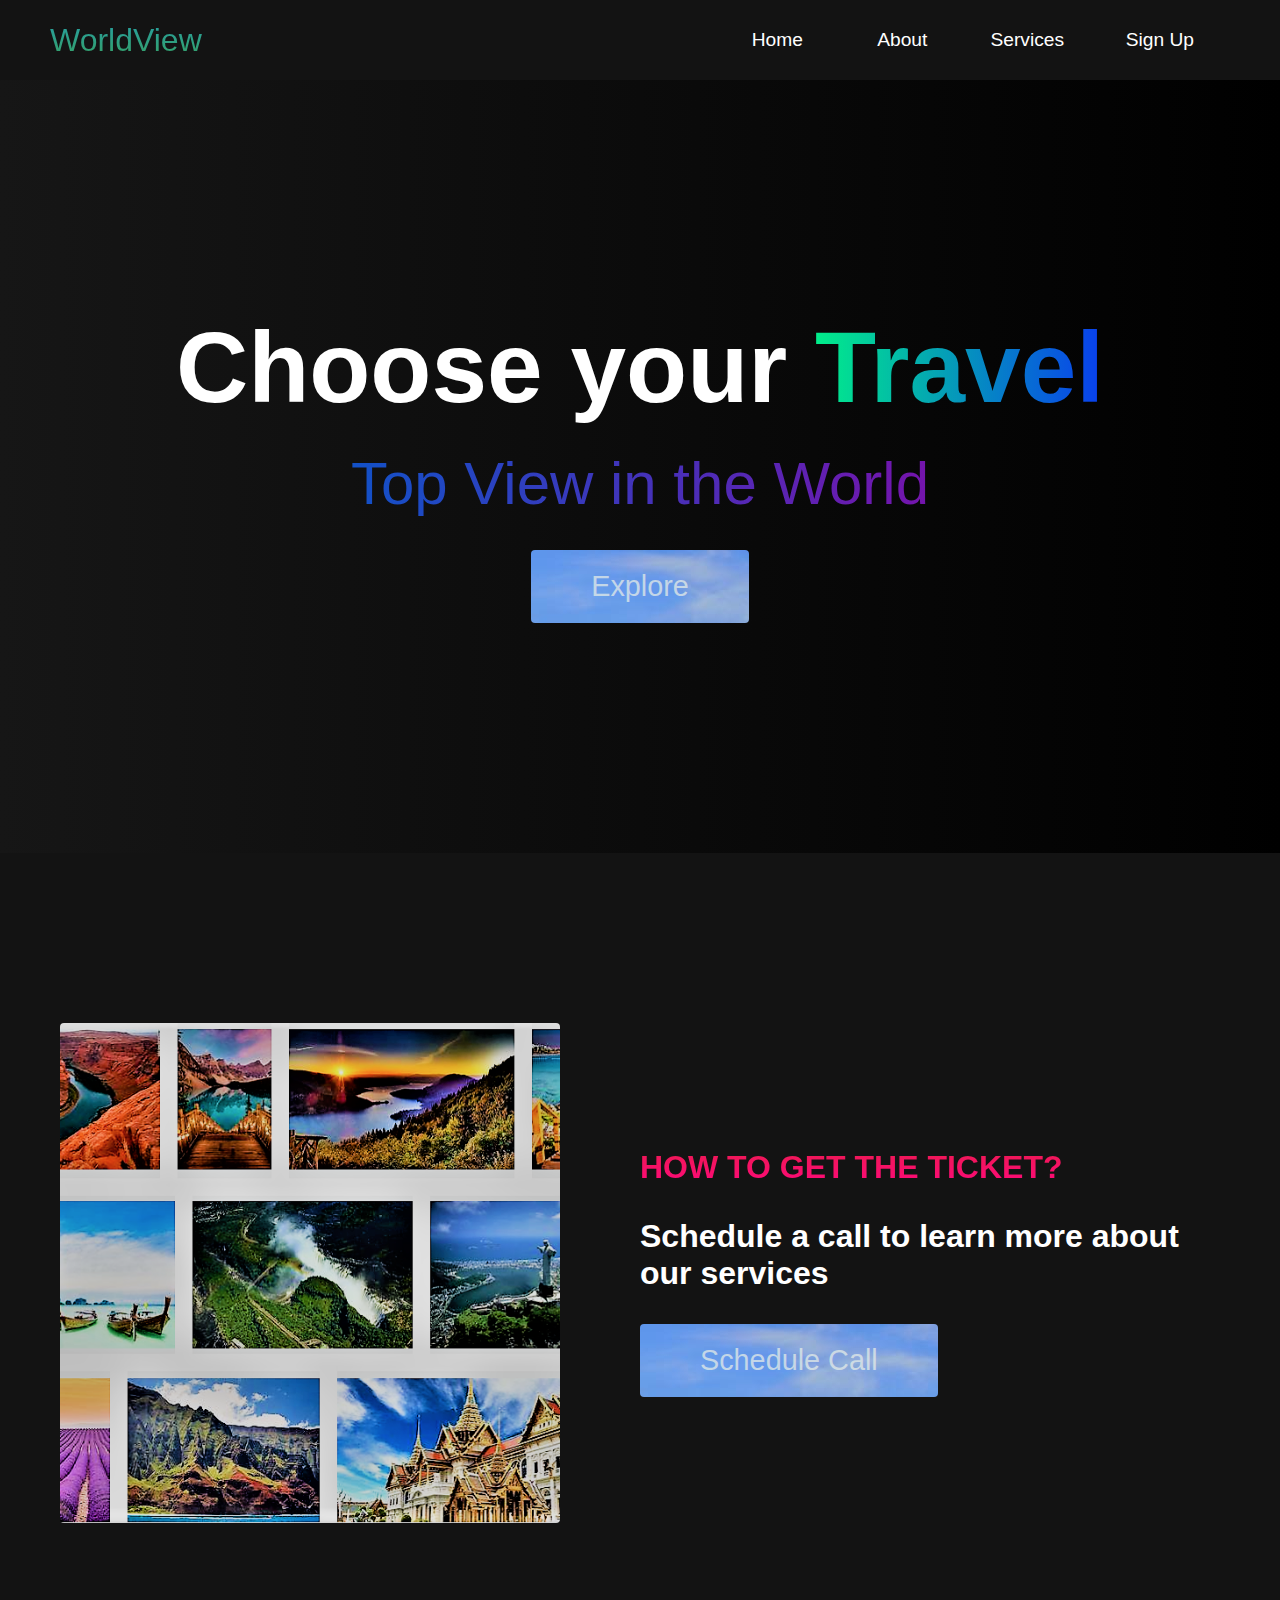
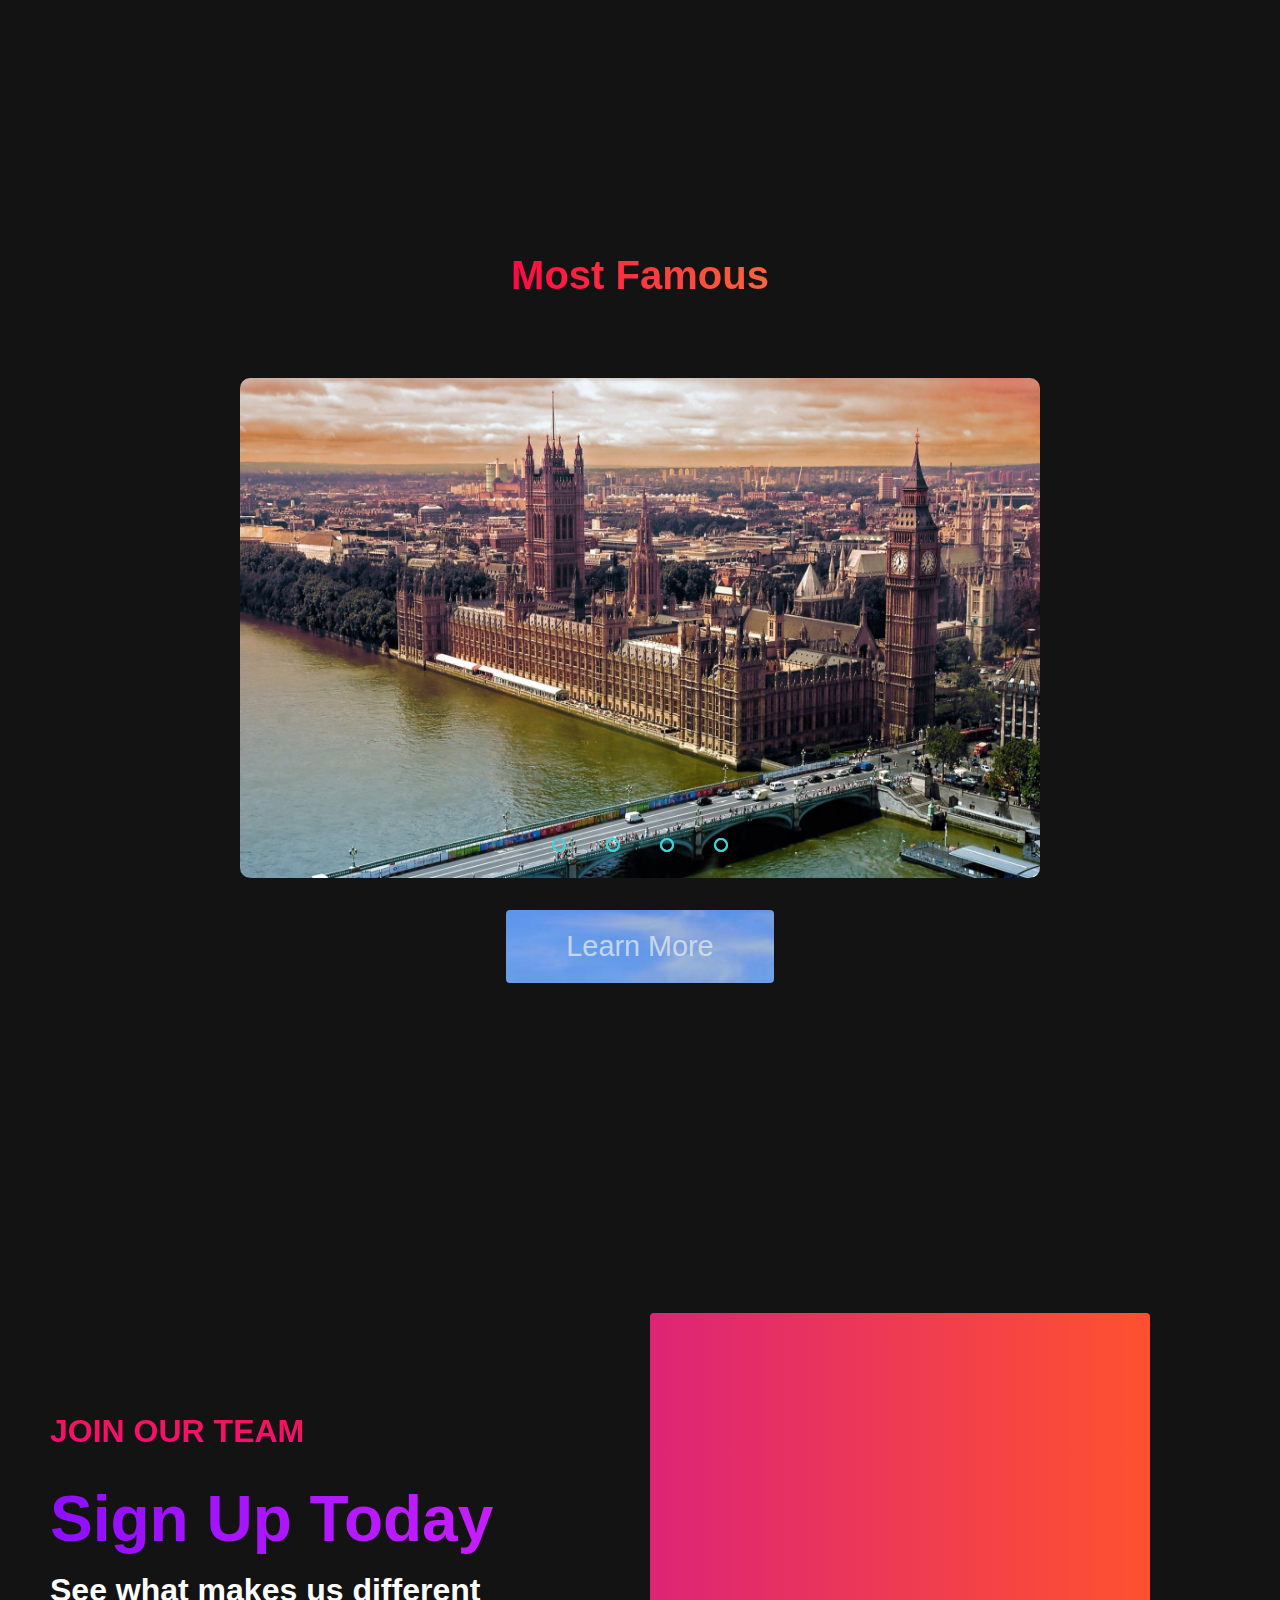
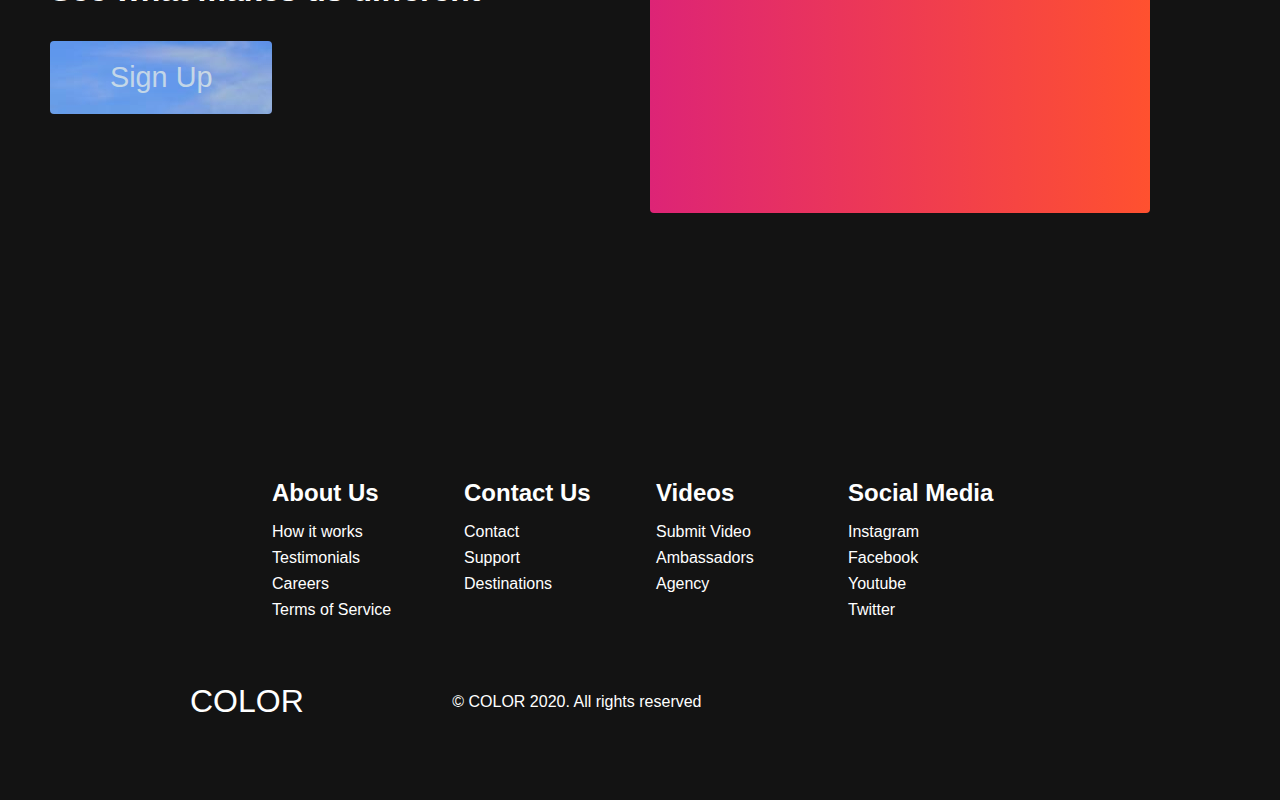
==== index.html @ 6d15d711 "sliderdone" ====
<!DOCTYPE html>
<html lang="en">
<head>
    <meta charset="UTF-8">
    <meta http-equiv="X-UA-Compatible" content="IE=edge">
    <meta name="viewport" content="width=device-width, initial-scale=1.0">
    <title>Document</title>
    <link rel="stylesheet" href="style.css" />
    </head>
    <body>
        <!-- Navbar Section -->
        <nav class="navbar">
          <div class="navbar__container">
            <a href="#home" id="navbar__logo">WorldView</a>
            <div class="navbar__toggle" id="mobile-menu">
              <span class="bar"></span> <span class="bar"></span>
              <span class="bar"></span>
            </div>
            <ul class="navbar__menu">
              <li class="navbar__item">
                <a href="#home" class="navbar__links" id="home-page">Home</a>
              </li>
              <li class="navbar__item">
                <a href="#about" class="navbar__links" id="about-page">About</a>
              </li>
              <li class="navbar__item">
                <a href="#services" class="navbar__links" id="services-page"
                  >Services</a
                >
              </li>
              <li class="navbar__btn">
                <a href="/signup.html" class="button" id="signup">Sign Up</a>
              </li>
            </ul>
          </div>
        </nav>
    
        <!-- Hero Section -->
        <div class="hero" id="home">
          <div class="hero__container">
            <h1 class="hero__heading">Choose your<span> Travel</span></h1>
            <p class="hero__description">Top View in the World</p>
            <button class="main__btn"><a href="#">Explore</a></button>
          </div>
        </div>
    
        <!-- About Section -->
        <div class="main" id="about">
          <div class="main__container">
            <div class="main__img--container">
              <div class="main__img--card"><i class="fas fa-layer-group"></i></div>
            </div>
            <div class="main__content">
              <h1>how to get the ticket?</h1>
              <p>Schedule a call to learn more about our services</p>
              <button class="main__btn"><a href="/schIn.html">Schedule Call</a></button>
            </div>
          </div>
        </div>
    
        <!-- Services Section -->
        <div class="services" id="services">
          <h1>Most Famous</h1>
          
    <!--image slider start-->
    <div class="slider">
      <div class="slides">
        <!--radio buttons start-->
        <input type="radio" name="radio-btn" id="radio1">
        <input type="radio" name="radio-btn" id="radio2">
        <input type="radio" name="radio-btn" id="radio3">
        <input type="radio" name="radio-btn" id="radio4">
        <!--radio buttons end-->
        <!--slide images start-->
        <div class="slide first">
          <img class="img1" src="img1.jpg" alt="Palaces of Westminster">
        </div>
        <div class="slide">
          <img  class="img2" src="img2.jpg" alt="">
        </div>
        <div class="slide">
          <img  class="img3"  src="img3.jpg" alt="">
        </div>
        <div class="slide">
          <img   class="img0" src="img0.jpg" alt="">
        </div>
        <!--slide images end-->
        <!--automatic navigation start-->
        <div class="navigation-auto">
          <div class="auto-btn1"></div>
          <div class="auto-btn2"></div>
          <div class="auto-btn3"></div>
          <div class="auto-btn4"></div>
        </div>
        <!--automatic navigation end-->
      </div>
      <!--manual navigation start-->
      <div class="navigation-manual">
        <label for="radio1" class="manual-btn"></label>
        <label for="radio2" class="manual-btn"></label>
        <label for="radio3" class="manual-btn"></label>
        <label for="radio4" class="manual-btn"></label>
      </div>
      <!--manual navigation end-->
    </div>
    <!--image slider end-->

    <script type="text/javascript">
    var counter = 1;
    setInterval(function(){
      document.getElementById('radio' + counter).checked = true;
      counter++;
      if(counter > 4){
        counter = 1;
      }
    }, 5000);
    </script>
        <button class="main__btn"><a href="#">Learn More</a></button>
        </div>

    
        <!-- Features Section -->
        <div class="main" id="sign-up">
          <div class="main__container">
            <div class="main__content">
              <h1>Join Our Team</h1>
              <h2>Sign Up Today</h2>
              <p>See what makes us different</p>
              <button class="main__btn"><a href="/signup.html">Sign Up</a></button>
            </div>
            <div class="main__img--container">
              <div class="main__img--card" id="card-2">
                <i class="fas fa-users"></i>
              </div>
            </div>
          </div>
        </div>
    
        <!-- Footer Section -->
        <div class="footer__container">
          <div class="footer__links">
            <div class="footer__link--wrapper">
              <div class="footer__link--items">
                <h2>About Us</h2>
                <a href="/sign__up">How it works</a> <a href="/">Testimonials</a>
                <a href="/">Careers</a> <a href="/">Terms of Service</a>
              </div>
              <div class="footer__link--items">
                <h2>Contact Us</h2>
                <a href="/">Contact</a> <a href="/">Support</a>
                <a href="/">Destinations</a>
              </div>
            </div>
            <div class="footer__link--wrapper">
              <div class="footer__link--items">
                <h2>Videos</h2>
                <a href="/">Submit Video</a> <a href="/">Ambassadors</a>
                <a href="/">Agency</a>
              </div>
              <div class="footer__link--items">
                <h2>Social Media</h2>
                <a href="/">Instagram</a> <a href="/">Facebook</a>
                <a href="/">Youtube</a> <a href="/">Twitter</a>
              </div>
            </div>
          </div>
          <section class="social__media">
            <div class="social__media--wrap">
              <div class="footer__logo">
                <a href="/" id="footer__logo">COLOR</a>
              </div>
              <p class="website__rights">© COLOR 2020. All rights reserved</p>
              <div class="social__icons">
                <a href="/" class="social__icon--link" target="_blank"
                  ><i class="fab fa-facebook"></i
                ></a>
                <a href="/" class="social__icon--link"
                  ><i class="fab fa-instagram"></i
                ></a>
                <a href="/" class="social__icon--link"
                  ><i class="fab fa-youtube"></i
                ></a>
                <a href="/" class="social__icon--link"
                  ><i class="fab fa-linkedin"></i
                ></a>
                <a href="/" class="social__icon--link"
                  ><i class="fab fa-twitter"></i
                ></a>
              </div>
            </div>
          </section>
        </div>
    
        <script src="app.js"></script>
</body>
</html>
---- style.css ----
* {
  box-sizing: border-box;
  margin: 0;
  padding: 0;
  font-family: 'Kumbh Sans', sans-serif;
  scroll-behavior: smooth;
}

.navbar {
  background: #131313;
  height: 80px;
  display: flex;
  justify-content: center;
  align-items: center;
  font-size: 1.2rem;
  position: sticky;
  top: 0;
  z-index: 999;
}

.navbar__container {
  display: flex;
  justify-content: space-between;
  height: 80px;
  z-index: 1;
  width: 100%;
  max-width: 1300px;
  margin: 0 auto;
  padding: 0 50px;
}

#navbar__logo {
  background-color: #8ebdbb;
  background-image: linear-gradient(to top, #3da042 0%, #1e9ec5 100%);
  background-size: 100%;
  -webkit-background-clip: text;
  -moz-background-clip: text;
  -webkit-text-fill-color: transparent;
  -moz-text-fill-color: transparent;
  display: flex;
  align-items: center;
  cursor: pointer;
  text-decoration: none;
  font-size: 2rem;
}

.navbar__menu {
  display: flex;
  align-items: center;
  list-style: none;
}

.navbar__item {
  height: 80px;
}

.navbar__links {
  color: #fff;
  display: flex;
  align-items: center;
  justify-content: center;
  width: 125px;
  text-decoration: none;
  height: 100%;
  transition: all 0.3s ease;
}

.navbar__btn {
  display: flex;
  justify-content: center;
  align-items: center;
  padding: 0 1rem;
  width: 100%;
}

.button {
  display: flex;
  justify-content: center;
  align-items: center;
  text-decoration: none;
  padding: 10px 20px;
  height: 100%;
  width: 100%;
  border: none;
  outline: none;
  border-radius: 4px;
  color: #fff;
  transition: all 0.3s ease;
}

.navbar__links:hover {
  color: #000000;
  transition: all 0.3s ease;
}

@media screen and (max-width: 960px) {
  .navbar__container {
    display: flex;
    justify-content: space-between;
    height: 80px;
    z-index: 1;
    width: 100%;
    max-width: 1300px;
    padding: 0;
  }

  .navbar__menu {
    display: grid;
    grid-template-columns: auto;
    margin: 0;
    width: 100%;
    position: absolute;
    top: -1000px;
    opacity: 1;
    transition: all 0.5s ease;
    z-index: -1;
  }

  .navbar__menu.active {
    background: #131313;
    top: 100%;
    opacity: 1;
    transition: all 0.5s ease;
    z-index: 99;
    height: 60vh;
    font-size: 1.6rem;
  }

  #navbar__logo {
    padding-left: 25px;
  }

  .navbar__toggle .bar {
    width: 25px;
    height: 3px;
    margin: 5px auto;
    transition: all 0.3s ease-in-out;
    background: #fff;
  }

  .navbar__item {
    width: 100%;
  }

  .navbar__links {
    text-align: center;
    padding: 2rem;
    width: 100%;
    display: table;
  }

  .navbar__btn {
    padding-bottom: 2rem;
  }

  .button {
    display: flex;
    justify-content: center;
    align-items: center;
    width: 80%;
    height: 80px;
    margin: 0;
  }

  #mobile-menu {
    position: absolute;
    top: 20%;
    right: 5%;
    transform: translate(5%, 20%);
  }

  .navbar__toggle .bar {
    display: block;
    cursor: pointer;
  }

  #mobile-menu.is-active .bar:nth-child(2) {
    opacity: 0;
  }

  #mobile-menu.is-active .bar:nth-child(1) {
    transform: translateY(8px) rotate(45deg);
  }

  #mobile-menu.is-active .bar:nth-child(3) {
    transform: translateY(-8px) rotate(-45deg);
  }
}

/* Hero Section */
.hero {
  background: #000000;
  background: linear-gradient(to right, #161616, #000000);
  padding: 200px 0;
}

.hero__container {
  display: flex;
  flex-direction: column;
  justify-content: center;
  align-items: center;
  max-width: 1200px;
  margin: 0 auto;
  height: 90%;
  text-align: center;
  padding: 30px;
}

.hero__heading {
  font-size: 100px;
  margin-bottom: 24px;
  color: #fff;
}

.hero__heading span {
  background: #0987ee; /* fallback for old browsers */
  background: -webkit-linear-gradient(
    to right,
    #33ff00,
    #09eeee
  ); /* Chrome 10-25, Safari 5.1-6 */
  background: linear-gradient(
    to right,
    #00ff80,
    #093eee
  ); /* W3C, IE 10+/ Edge, Firefox 16+, Chrome 26+, Opera 12+, Safari 7+ */
  background-size: 100%;
  -webkit-background-clip: text;
  -moz-background-clip: text;
  -webkit-text-fill-color: transparent;
  -mo-text-fill-color: transparent;
}

.hero__description {
  font-size: 60px;
  background: #da22ff; /* fallback for old browsers */
  background: -webkit-linear-gradient(
    to right,
    #1512c7,
    #1488ac
  ); /* Chrome 10-25, Safari 5.1-6 */
  background: linear-gradient(
    to right,
    #1251c7,
    #7414ac
  ); /* W3C, IE 10+/ Edge, Firefox 16+, Chrome 26+, Opera 12+, Safari 7+ */
  background-size: 100%;
  -webkit-background-clip: text;
  -moz-background-clip: text;
  -webkit-text-fill-color: transparent;
  -moz-text-fill-color: transparent;
}

.highlight {
  border-bottom: 4px solid rgb(132, 0, 255);
}

@media screen and (max-width: 768px) {
  .hero__heading {
    font-size: 60px;
  }

  .hero__description {
    font-size: 40px;
  }
}

/* About Section */
.main {
  background-color: #131313;
  padding: 10rem 0;
}

.main__container {
  display: grid;
  grid-template-columns: 1fr 1fr;
  align-items: center;
  justify-content: center;
  margin: 0 auto;
  height: 90%;
  z-index: 1;
  width: 100%;
  max-width: 1300px;
  padding: 0 50px;
}

.main__content {
  color: #fff;
  width: 100%;
}

.main__content h1 {
  font-size: 2rem;
  background-color: #fe3b6f;
  background-image: linear-gradient(to top, #ff087b 0%, #ed1a52 100%);
  background-size: 100%;
  -webkit-background-clip: text;
  -moz-background-clip: text;
  -webkit-text-fill-color: transparent;
  -moz-text-fill-color: transparent;
  text-transform: uppercase;
  margin-bottom: 32px;
}

.main__content h2 {
  font-size: 4rem;
  background: #ff8177; /* fallback for old browsers */
  background: -webkit-linear-gradient(
    to right,
    #9114ff,
    #da22ff
  ); /* Chrome 10-25, Safari 5.1-6 */
  background: linear-gradient(
    to right,
    #8f0eff,
    #da22ff
  ); /* W3C, IE 10+/ Edge, Firefox 16+, Chrome 26+, Opera 12+, Safari 7+ */
  background-size: 100%;
  -webkit-background-clip: text;
  -moz-background-clip: text;
  -webkit-text-fill-color: transparent;
  -moz-text-fill-color: transparent;
}

.main__content p {
  margin-top: 1rem;
  font-size: 2rem;
  font-weight: 700;
}

.main__btn {
  font-size: 1.8rem;
  background: #833ab4;
  background: -webkit-linear-gradient(to right, #fcb045, #fd1d1d, #833ab4);
  background: linear-gradient(to right, #fcb045, #fd1d1d, #833ab4);
  padding: 20px 60px;
  border: none;
  border-radius: 4px;
  margin-top: 2rem;
  cursor: pointer;
  position: relative;
  transition: all 0.35s;
  outline: none;
}

.main__btn a {
  position: relative;
  z-index: 2;
  color: rgba(227, 235, 231, 0.753);
  text-decoration: none;
}

.main__btn:after {
  position: absolute;
  content: '';
  top: 0;
  left: 0;
  width: 0;
  height: 100%;
  background: #525252b9;
  transition: all 0.35s;
  border-radius: 4px;
}

.main__btn:hover {
  color: rgb(119, 119, 119);
}

.main__btn:hover:after {
  width: 100%;
}

.main__img--container {
  text-align: center;
}

.main__img--card {
  margin: 10px;
  height: 500px;
  width: 500px;
  border-radius: 4px;
  display: flex;
  flex-direction: column;
  justify-content: center;
  color: #fff;
  background-image: url(idea1.jpg);
  background-position: -600px;
  background-size: cover;
  background-repeat: no-repeat;
}

.fa-layer-group,
.fa-users {
  font-size: 14rem;
}

#card-2 {
  background: #ff512f;
  background: -webkit-linear-gradient(to right, #dd2476, #ff512f);
  background: linear-gradient(to right, #dd2476, #ff512f);
}

/* Mobile Responsive */
@media screen and (max-width: 1100px) {
  .main__container {
    display: grid;
    grid-template-columns: 1fr;
    align-items: center;
    justify-content: center;
    width: 100%;
    margin: 0 auto;
    height: 90%;
  }

  .main__img--container {
    display: flex;
    justify-content: center;
  }

  .main__img--card {
    height: 425px;
    width: 425px;
  }

  .main__content {
    text-align: center;
    margin-bottom: 4rem;
  }

  .main__content h1 {
    font-size: 2.5rem;
    margin-top: 2rem;
  }

  .main__content h2 {
    font-size: 3rem;
  }

  .main__content p {
    margin-top: 1rem;
    font-size: 1.5rem;
  }
}

@media screen and (max-width: 480px) {
  .main__img--card {
    width: 250px;
    height: 250px;
  }

  .fa-users,
  .fa-layer-group {
    font-size: 4rem;
  }

  .main__content h1 {
    font-size: 2rem;
    margin-top: 3rem;
  }
  .main__content h2 {
    font-size: 2rem;
  }

  .main__content p {
    margin-top: 2rem;
  }

  .main__btn {
    padding: 12px 36px;
    margin: 2.5rem 0;
  }
}

/* Services Section */
.services {
  background: #131313;
  display: flex;
  flex-direction: column;
  justify-content: center;
  align-items: center;
  height: 100%;
  padding: 10rem 0;
}

.services h1 {
  background-color: #ff8177;
  background-image: linear-gradient(to right, #ff0844 0%, #f7673c 100%);
  background-size: 100%;
  -webkit-background-clip: text;
  -moz-background-clip: text;
  -webkit-text-fill-color: transparent;
  -moz-text-fill-color: transparent;
  margin-bottom: 5rem;
  font-size: 2.5rem;
}

.services__wrapper {
  display: grid;
  grid-template-columns: 1fr 1fr 1fr 1fr;
  grid-template-rows: 1fr;
}


.services__card h2 {
  text-align: center;
}

.services__card p {
  text-align: center;
  margin-top: 24px;
  font-size: 20px;
}

@media screen and (max-width: 1300px) {
  .services__wrapper {
    grid-template-columns: 1fr 1fr;
  }
}

@media screen and (max-width: 768px) {
  .services__wrapper {
    grid-template-columns: 1fr;
  }
}

/* Footer CSS */
.footer__container {
  background-color: #131313;
  padding: 5rem 0;
  display: flex;
  flex-direction: column;
  justify-content: center;
  align-items: center;
}

#footer__logo {
  color: #fff;
  display: flex;
  align-items: center;
  cursor: pointer;
  text-decoration: none;
  font-size: 2rem;
}

.footer__links {
  width: 100%;
  max-width: 1000px;
  display: flex;
  justify-content: center;
}

.footer__link--wrapper {
  display: flex;
}

.footer__link--items {
  display: flex;
  flex-direction: column;
  align-items: flex-start;
  margin: 16px;
  text-align: left;
  width: 160px;
  box-sizing: border-box;
}

.footer__link--items h2 {
  margin-bottom: 16px;
  color: #fff;
}

.footer__link--items a {
  color: #fff;
  text-decoration: none;
  margin-bottom: 0.5rem;
  transition: 0.3 ease-out;
}

.footer__link--items a:hover {
  color: #e9e9e9;
  transition: 0.3 ease-out;
}

.social__icon--link {
  color: #fff;
  font-size: 24px;
}

.social__media {
  max-width: 1000px;
  width: 100%;
}

.social__media--wrap {
  display: flex;
  justify-content: space-between;
  align-items: center;
  width: 90%;
  max-width: 1000px;
  margin: 40px auto 0 auto;
}

.social__icons {
  display: flex;
  justify-content: space-between;
  align-items: center;
  width: 240px;
}

.website__rights {
  color: #fff;
}

@media screen and (max-width: 820px) {
  .footer__links {
    padding-top: 2rem;
  }

  #footer__logo {
    margin-bottom: 2rem;
  }

  .website__rights {
    margin-bottom: 2rem;
  }

  .footer__link--wrapper {
    flex-direction: column;
  }

  .social__media--wrap {
    flex-direction: column;
  }
}

@media screen and (max-width: 480px) {
  .footer__link--items {
    margin: 0;
    padding: 10px;
    width: 100%;
  }
}

.main__btn{
  background-image: url(button01.jpg);
  background-position-y: 0px;
  animation-name: move;
  animation-duration: 40s;
  animation-iteration-count: infinite;
}
@keyframes move{
  0%{
    background-position-y: 0%;
    background-position-x: 0%;
  }
  50%{
    background-position-y: 100%;
    background-position-x: 100%;
  }
  100%{
    background-position-y: 0%;
    background-position-x: 0%;
  }
}

.slider{
  width: 800px;
  height: 500px;
  border-radius: 10px;
  overflow: hidden;
}

.slides{
  width: 500%;
  height: 500px;
  display: flex;
}

.slides input{
  display: none;
}

.slide{
  width: 20%;
  transition: 2s;
}

.slide img{
  width: 800px;
  height: 500px;
}

/*css for manual slide navigation*/

.navigation-manual{
  position: absolute;
  width: 800px;
  margin-top: -40px;
  display: flex;
  justify-content: center;
}

.manual-btn{
  border: 2px solid #40D3DC;
  padding: 5px;
  border-radius: 10px;
  cursor: pointer;
  transition: 1s;
}

.manual-btn:not(:last-child){
  margin-right: 40px;
}

.manual-btn:hover{
  background: #40D3DC;
}

#radio1:checked ~ .first{
  margin-left: 0;
}

#radio2:checked ~ .first{
  margin-left: -20%;
}

#radio3:checked ~ .first{
  margin-left: -40%;
}

#radio4:checked ~ .first{
  margin-left: -60%;
}

/*css for automatic navigation*/

.navigation-auto{
  position: absolute;
  display: flex;
  width: 800px;
  justify-content: center;
  margin-top: 460px;
}

.navigation-auto div{
  border: 2px solid #40D3DC;
  padding: 5px;
  border-radius: 10px;
  transition: 1s;
}

.navigation-auto div:not(:last-child){
  margin-right: 40px;
}

#radio1:checked ~ .navigation-auto .auto-btn1{
  background: #40D3DC;
}

#radio2:checked ~ .navigation-auto .auto-btn2{
  background: #40D3DC;
}

#radio3:checked ~ .navigation-auto .auto-btn3{
  background: #40D3DC;
}

#radio4:checked ~ .navigation-auto .auto-btn4{
  background: #40D3DC;
}
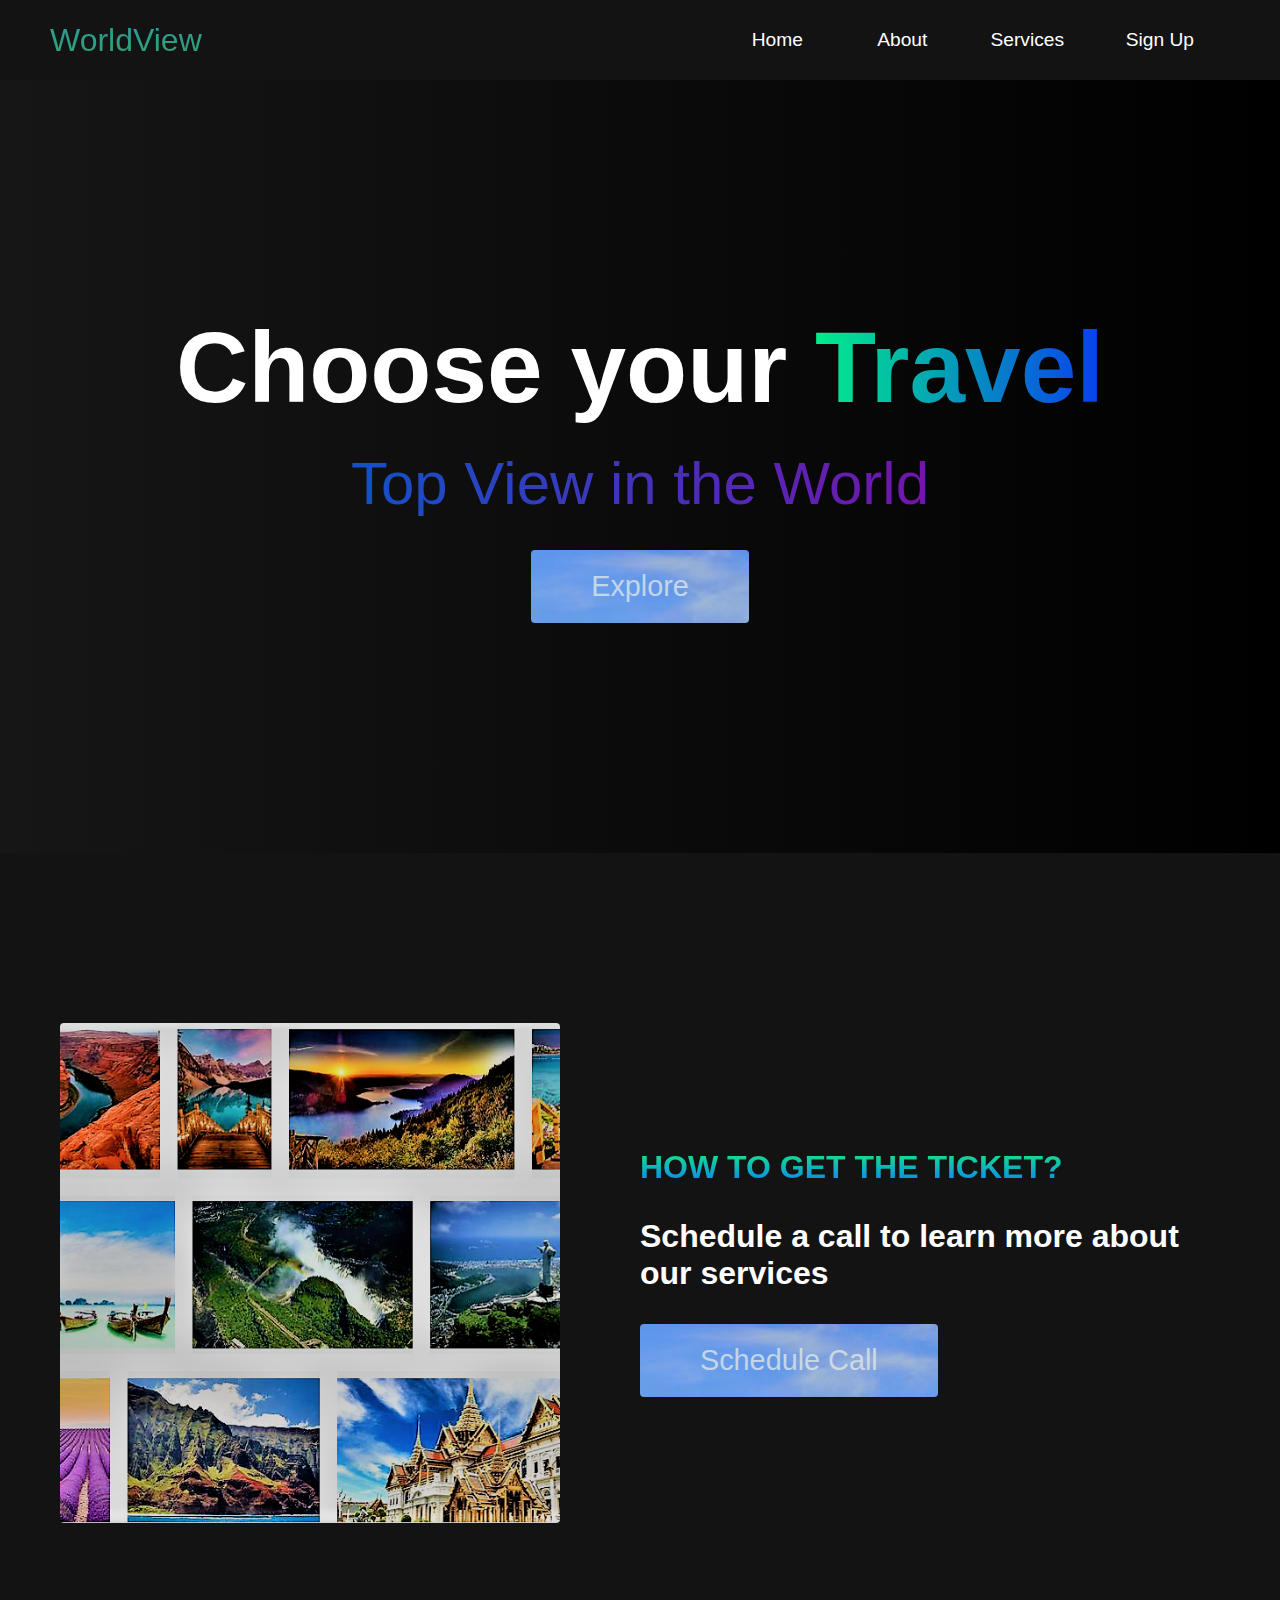
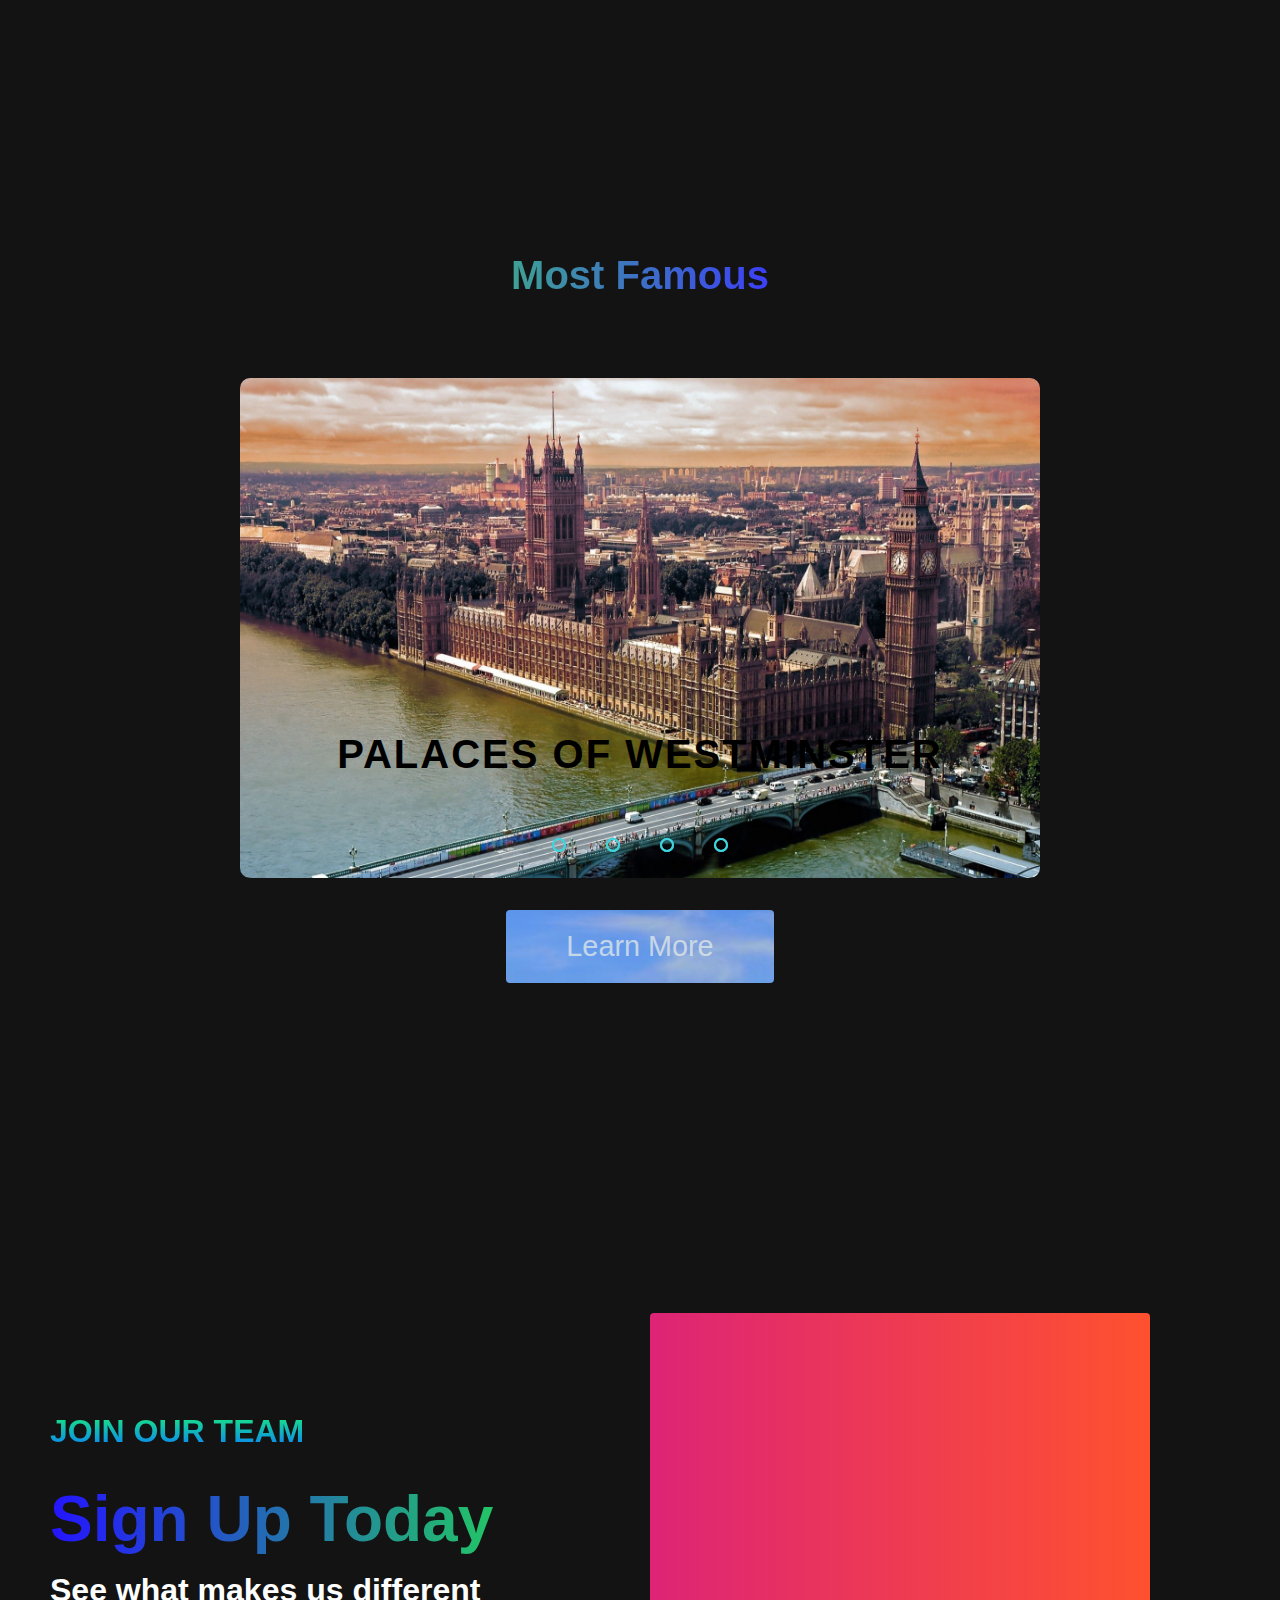
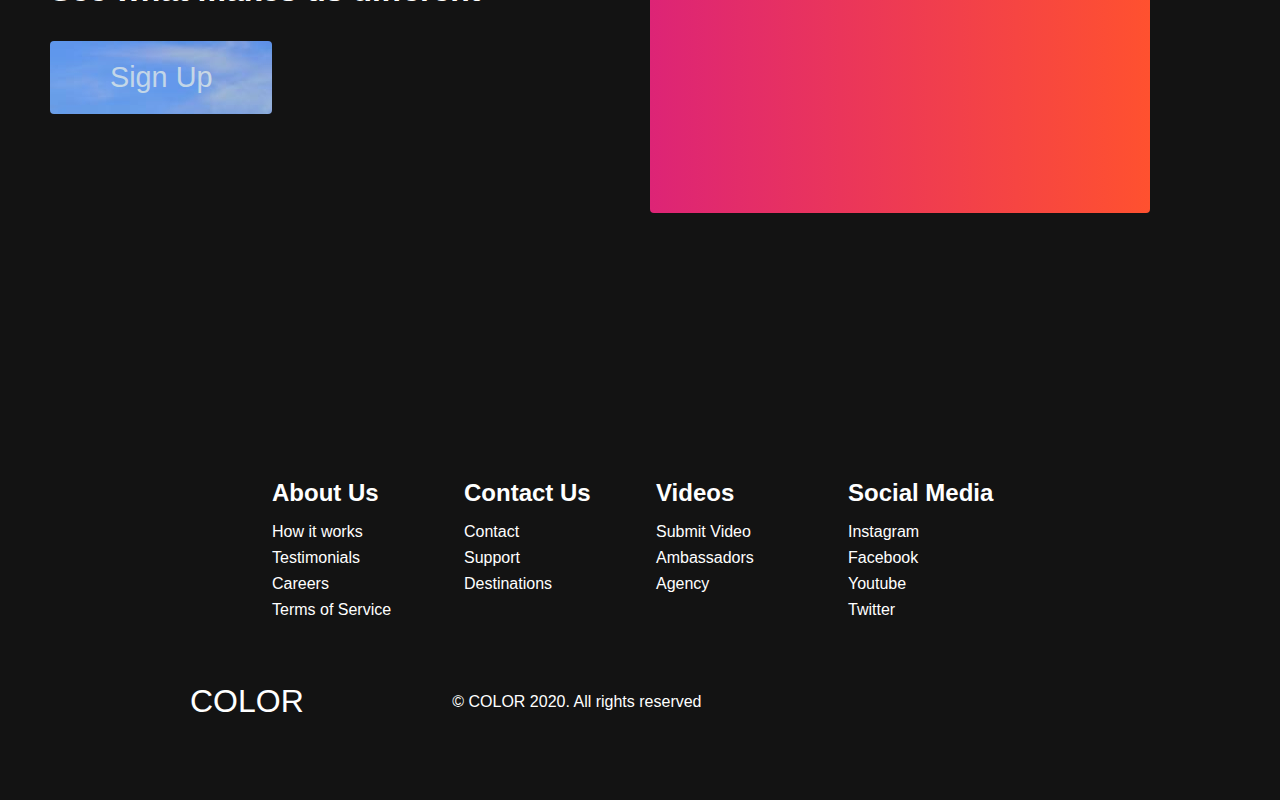
==== commit 4a84c316: "doningservice" ====
--- a/index.html
+++ b/index.html
@@ -74,15 +74,31 @@
         <!--slide images start-->
         <div class="slide first">
           <img class="img1" src="img1.jpg" alt="Palaces of Westminster">
+          <div class="info1">
+            <h2>  Palaces of Westminster</h2>
+            
+          </div>
         </div>
         <div class="slide">
           <img  class="img2" src="img2.jpg" alt="">
+          <div class="info2">
+            <h2>  Burj Al Arab</h2>
+            
+          </div>
         </div>
         <div class="slide">
           <img  class="img3"  src="img3.jpg" alt="">
+          <div class="info">
+            <h2>  Eiffel Tower </h2>
+            
+          </div>
         </div>
         <div class="slide">
           <img   class="img0" src="img0.jpg" alt="">
+          <div class="info">
+            <h2>  Korankei Gorge</h2>
+            
+          </div>
         </div>
         <!--slide images end-->
         <!--automatic navigation start-->
--- a/style.css
+++ b/style.css
@@ -292,7 +292,7 @@
 .main__content h1 {
   font-size: 2rem;
   background-color: #fe3b6f;
-  background-image: linear-gradient(to top, #ff087b 0%, #ed1a52 100%);
+  background-image: linear-gradient(to top, #087bff 0%, #1aed79 100%);
   background-size: 100%;
   -webkit-background-clip: text;
   -moz-background-clip: text;
@@ -307,13 +307,13 @@
   background: #ff8177; /* fallback for old browsers */
   background: -webkit-linear-gradient(
     to right,
-    #9114ff,
-    #da22ff
+    #143fff,
+    #6422ff
   ); /* Chrome 10-25, Safari 5.1-6 */
   background: linear-gradient(
     to right,
-    #8f0eff,
-    #da22ff
+    #2414ff,
+    #22ff34
   ); /* W3C, IE 10+/ Edge, Firefox 16+, Chrome 26+, Opera 12+, Safari 7+ */
   background-size: 100%;
   -webkit-background-clip: text;
@@ -484,7 +484,7 @@
 
 .services h1 {
   background-color: #ff8177;
-  background-image: linear-gradient(to right, #ff0844 0%, #f7673c 100%);
+  background-image: linear-gradient(to right, #3ea194 0%, #3c3ff7 100%);
   background-size: 100%;
   -webkit-background-clip: text;
   -moz-background-clip: text;
@@ -667,6 +667,7 @@
   height: 500px;
   border-radius: 10px;
   overflow: hidden;
+  transition: 1s;
 }
 
 .slides{
@@ -767,3 +768,57 @@
 #radio4:checked ~ .navigation-auto .auto-btn4{
   background: #40D3DC;
 }
+
+@media screen and (max-width: 960px) {
+  .slider{
+    border-radius: 10%;
+    transition: 1s;
+  }
+  
+}
+
+@media screen and (max-width: 480px) {
+  .slider{
+    border-radius: 20%; 
+    transition: 1s ease-in;
+  }
+  
+}
+
+.info , .info1 , .info2 , .info3{
+  margin: -150px;
+}
+
+.info h2{
+  color: rgb(255, 58, 202);
+  font-size: 40px;
+  text-transform: uppercase;
+  font-weight: 800;
+  letter-spacing: 2px;
+  text-align: center;
+}
+
+.info1 h2 {
+  color: rgb(0, 0, 0);
+  font-size: 40px;
+  text-transform: uppercase;
+  font-weight: 800;
+  letter-spacing: 2px;
+  text-align: center;
+}
+.info2 h2{
+  color: rgb(31, 51, 94);
+  font-size: 40px;
+  text-transform: uppercase;
+  font-weight: 800;
+  letter-spacing: 2px;
+  text-align: center;
+} 
+.info3 h2{
+  color: rgb(151, 136, 47);
+  font-size: 40px;
+  text-transform: uppercase;
+  font-weight: 800;
+  letter-spacing: 2px;
+  text-align: center;
+} 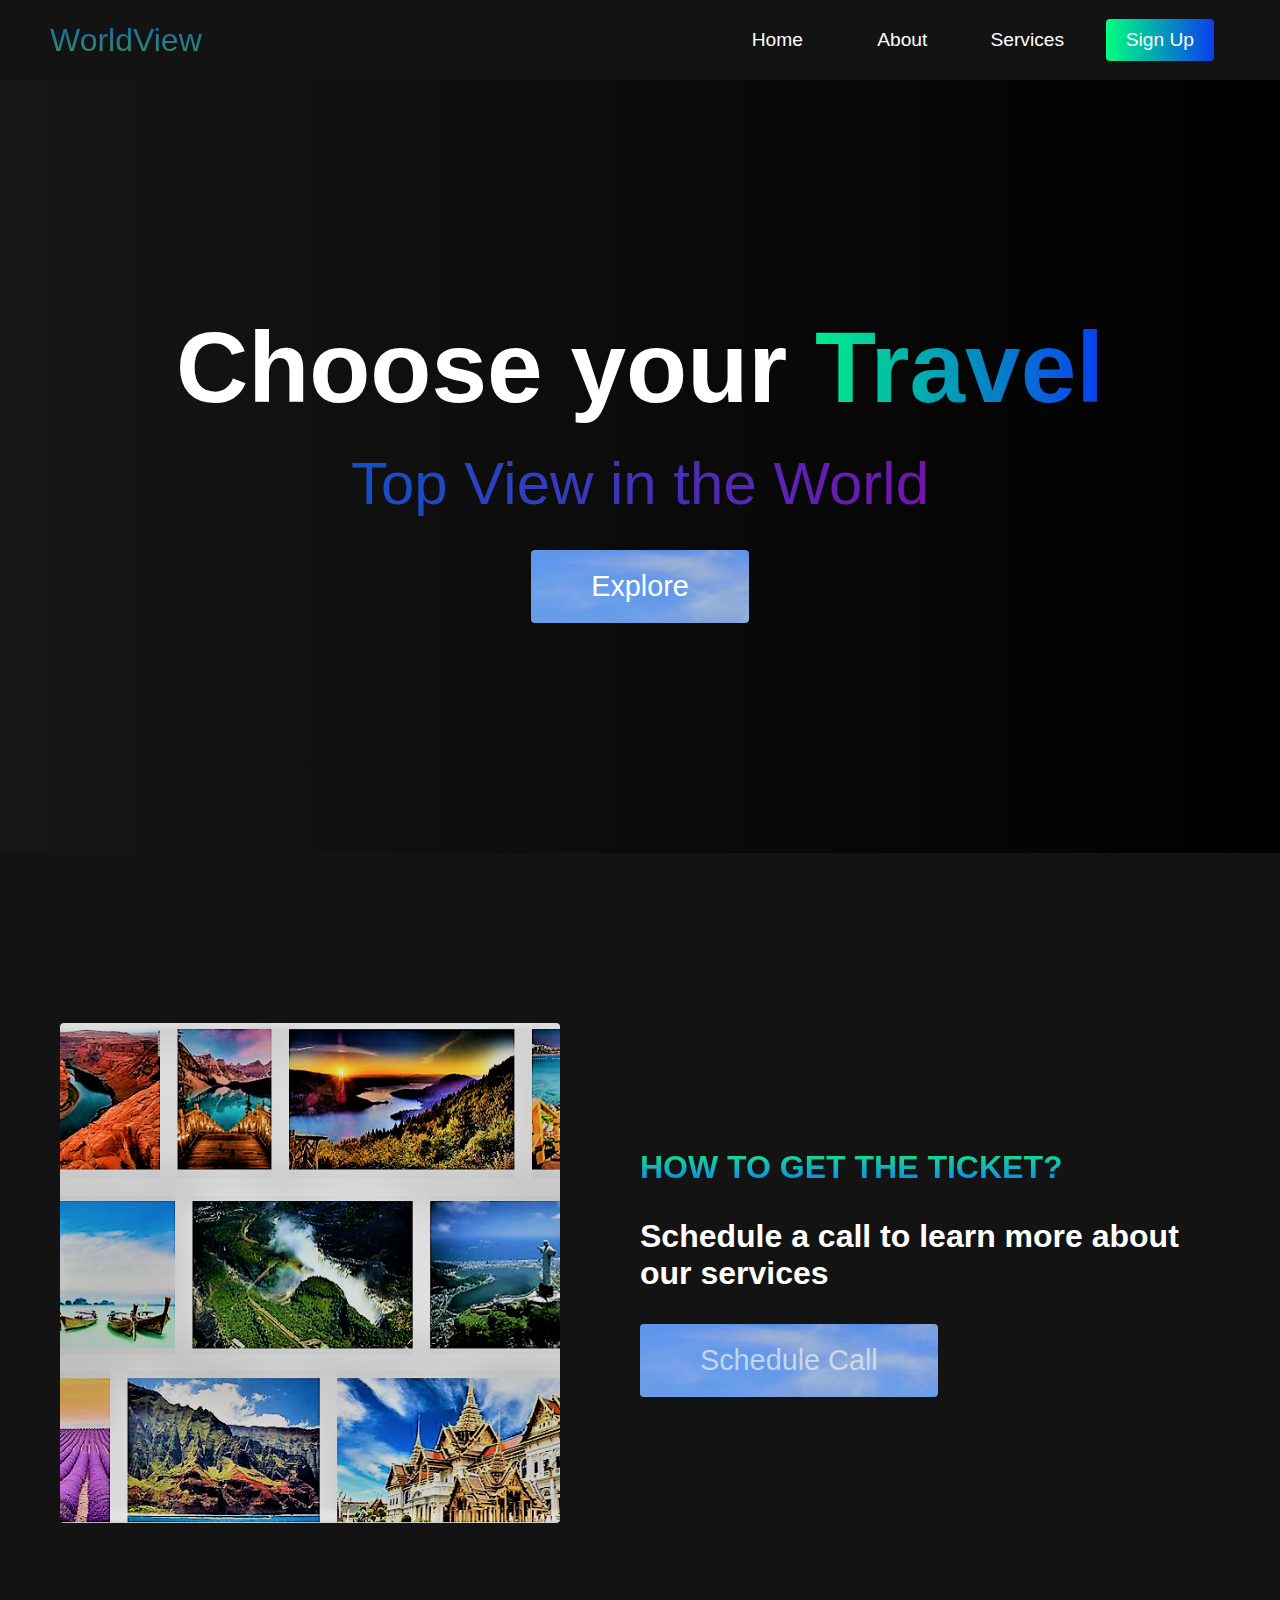
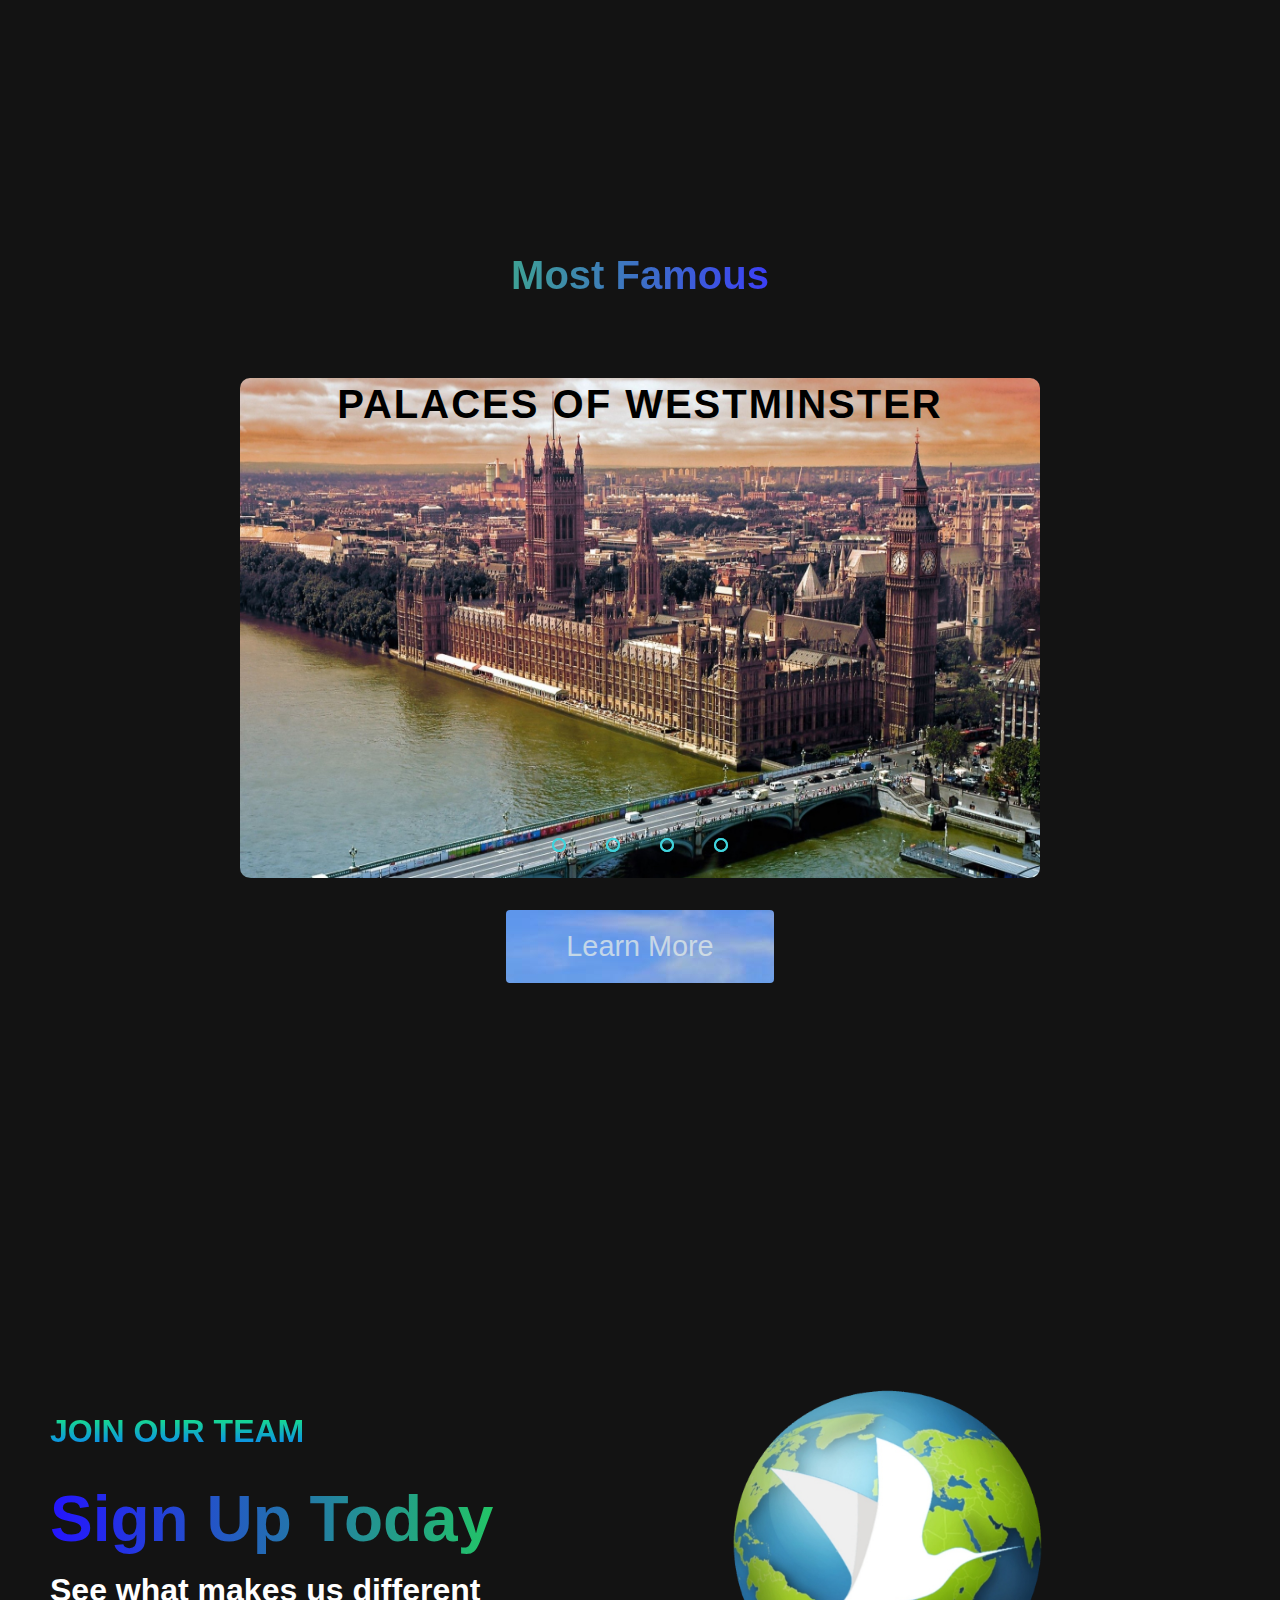
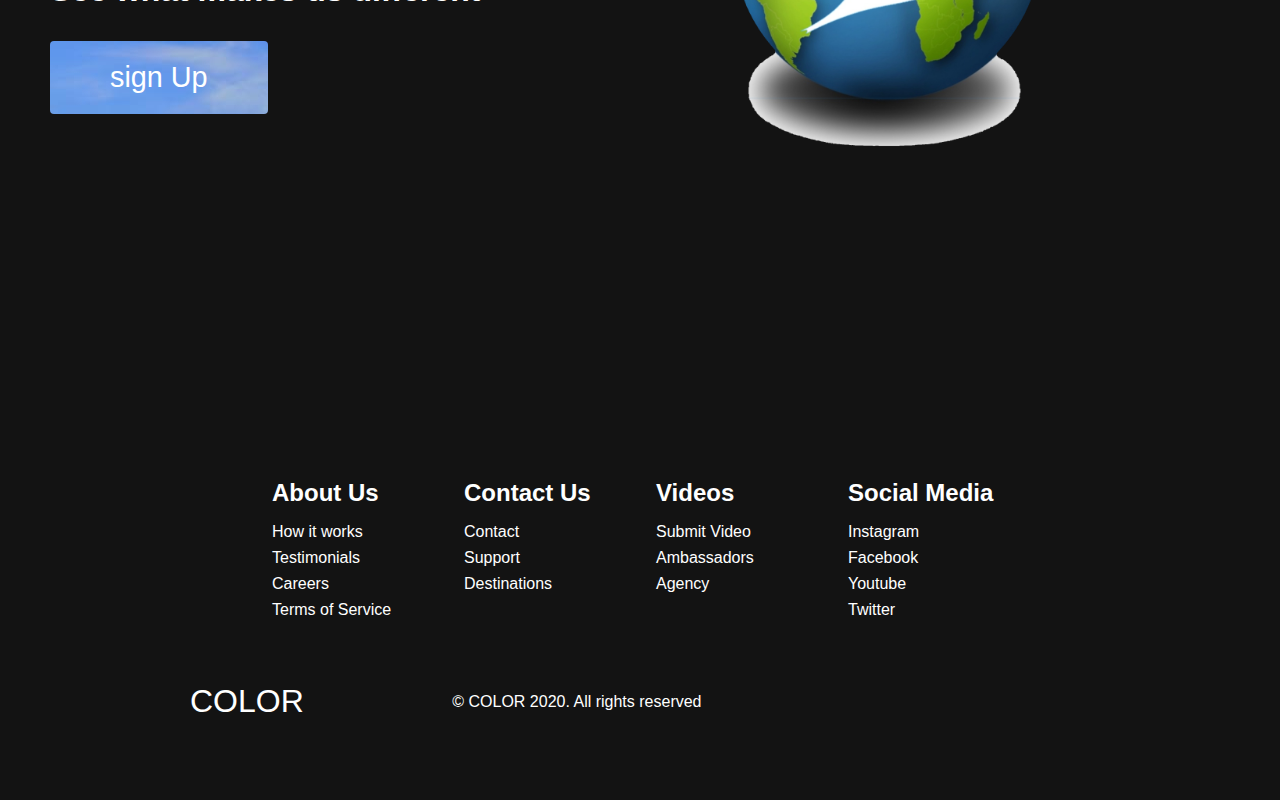
==== commit 24bcb17d: "index-html-all-done" ====
--- a/index.html
+++ b/index.html
@@ -4,7 +4,8 @@
     <meta charset="UTF-8">
     <meta http-equiv="X-UA-Compatible" content="IE=edge">
     <meta name="viewport" content="width=device-width, initial-scale=1.0">
-    <title>Document</title>
+    <title>WorldView</title>
+    <link rel="icon" type="image/x-icon" href="logo.png">
     <link rel="stylesheet" href="style.css" />
     </head>
     <body>
@@ -40,7 +41,8 @@
           <div class="hero__container">
             <h1 class="hero__heading">Choose your<span> Travel</span></h1>
             <p class="hero__description">Top View in the World</p>
-            <button class="main__btn"><a href="#">Explore</a></button>
+            <a href="#services"> <button class="main__btn">Explore</button></a>
+           
           </div>
         </div>
     
@@ -142,7 +144,8 @@
               <h1>Join Our Team</h1>
               <h2>Sign Up Today</h2>
               <p>See what makes us different</p>
-              <button class="main__btn"><a href="/signup.html">Sign Up</a></button>
+              <a href="/signup.html"><button class="main__btn">sign Up</button></a>
+              
             </div>
             <div class="main__img--container">
               <div class="main__img--card" id="card-2">
--- a/style.css
+++ b/style.css
@@ -31,7 +31,7 @@
 
 #navbar__logo {
   background-color: #8ebdbb;
-  background-image: linear-gradient(to top, #3da042 0%, #1e9ec5 100%);
+  background-image: linear-gradient(to top, #429e3e 10%, #0051e9 100%);
   background-size: 100%;
   -webkit-background-clip: text;
   -moz-background-clip: text;
@@ -84,12 +84,24 @@
   border: none;
   outline: none;
   border-radius: 4px;
-  color: #fff;
+  color:white;
+  background: white;
+  background: #0987ee; /* fallback for old browsers */
+  background: -webkit-linear-gradient(
+    to right,
+    #33ff00,
+    #09eeee
+  ); /* Chrome 10-25, Safari 5.1-6 */
+  background: linear-gradient(
+    to right,
+    #00ff80,
+    #093eee
+  ); 
   transition: all 0.3s ease;
 }
 
 .navbar__links:hover {
-  color: #000000;
+  color: mediumturquoise;
   transition: all 0.3s ease;
 }
 
@@ -330,9 +342,7 @@
 
 .main__btn {
   font-size: 1.8rem;
-  background: #833ab4;
-  background: -webkit-linear-gradient(to right, #fcb045, #fd1d1d, #833ab4);
-  background: linear-gradient(to right, #fcb045, #fd1d1d, #833ab4);
+  background: #fff;
   padding: 20px 60px;
   border: none;
   border-radius: 4px;
@@ -398,6 +408,9 @@
   background: #ff512f;
   background: -webkit-linear-gradient(to right, #dd2476, #ff512f);
   background: linear-gradient(to right, #dd2476, #ff512f);
+  background-image: url(logo.png);
+  background-position: center;
+  background-size: contain;
 }
 
 /* Mobile Responsive */
@@ -787,10 +800,11 @@
 
 .info , .info1 , .info2 , .info3{
   margin: -150px;
+  margin-top: -500px;
 }
 
 .info h2{
-  color: rgb(255, 58, 202);
+  color: rgb(0, 0, 0);
   font-size: 40px;
   text-transform: uppercase;
   font-weight: 800;
@@ -807,7 +821,7 @@
   text-align: center;
 }
 .info2 h2{
-  color: rgb(31, 51, 94);
+  color: rgb(0, 0, 0);
   font-size: 40px;
   text-transform: uppercase;
   font-weight: 800;
@@ -815,10 +829,14 @@
   text-align: center;
 } 
 .info3 h2{
-  color: rgb(151, 136, 47);
+  color: rgb(0, 0, 0);
   font-size: 40px;
   text-transform: uppercase;
   font-weight: 800;
   letter-spacing: 2px;
   text-align: center;
-} +} 
+
+.main__btn{
+  color: white;
+}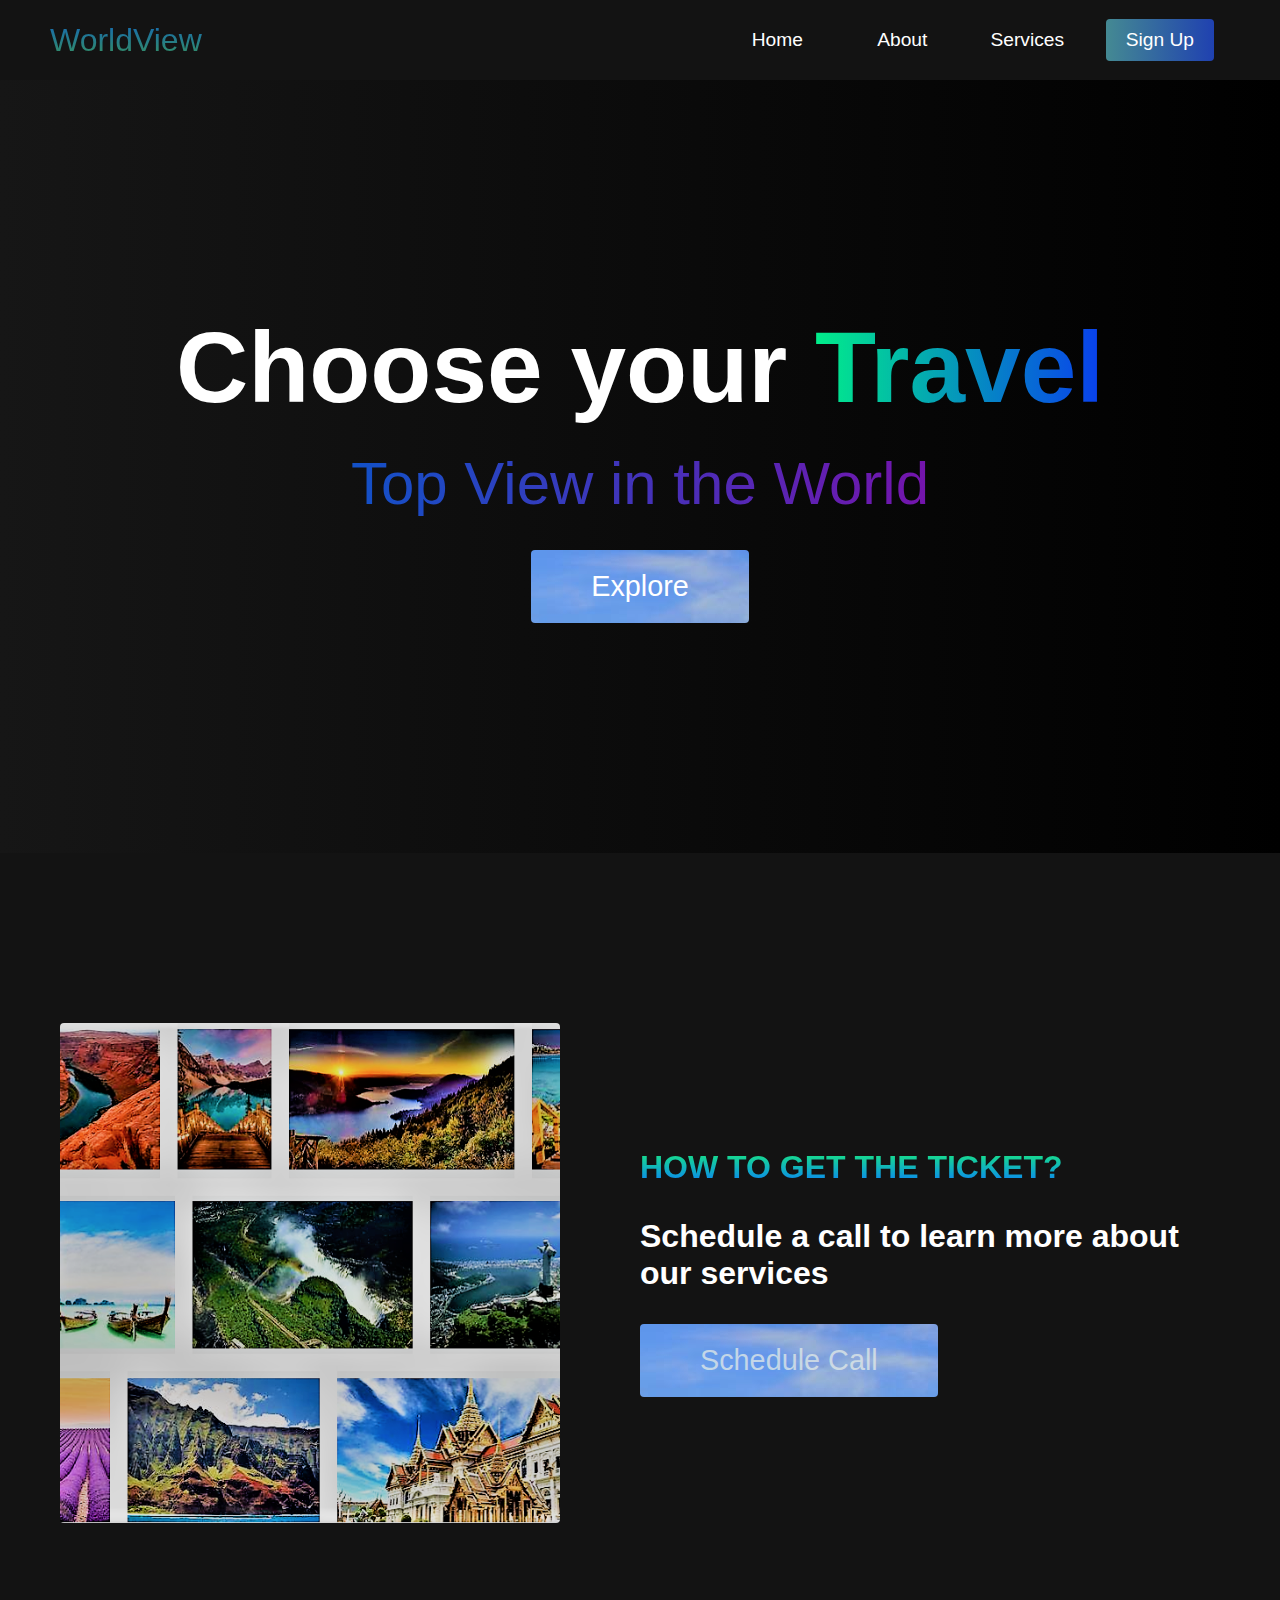
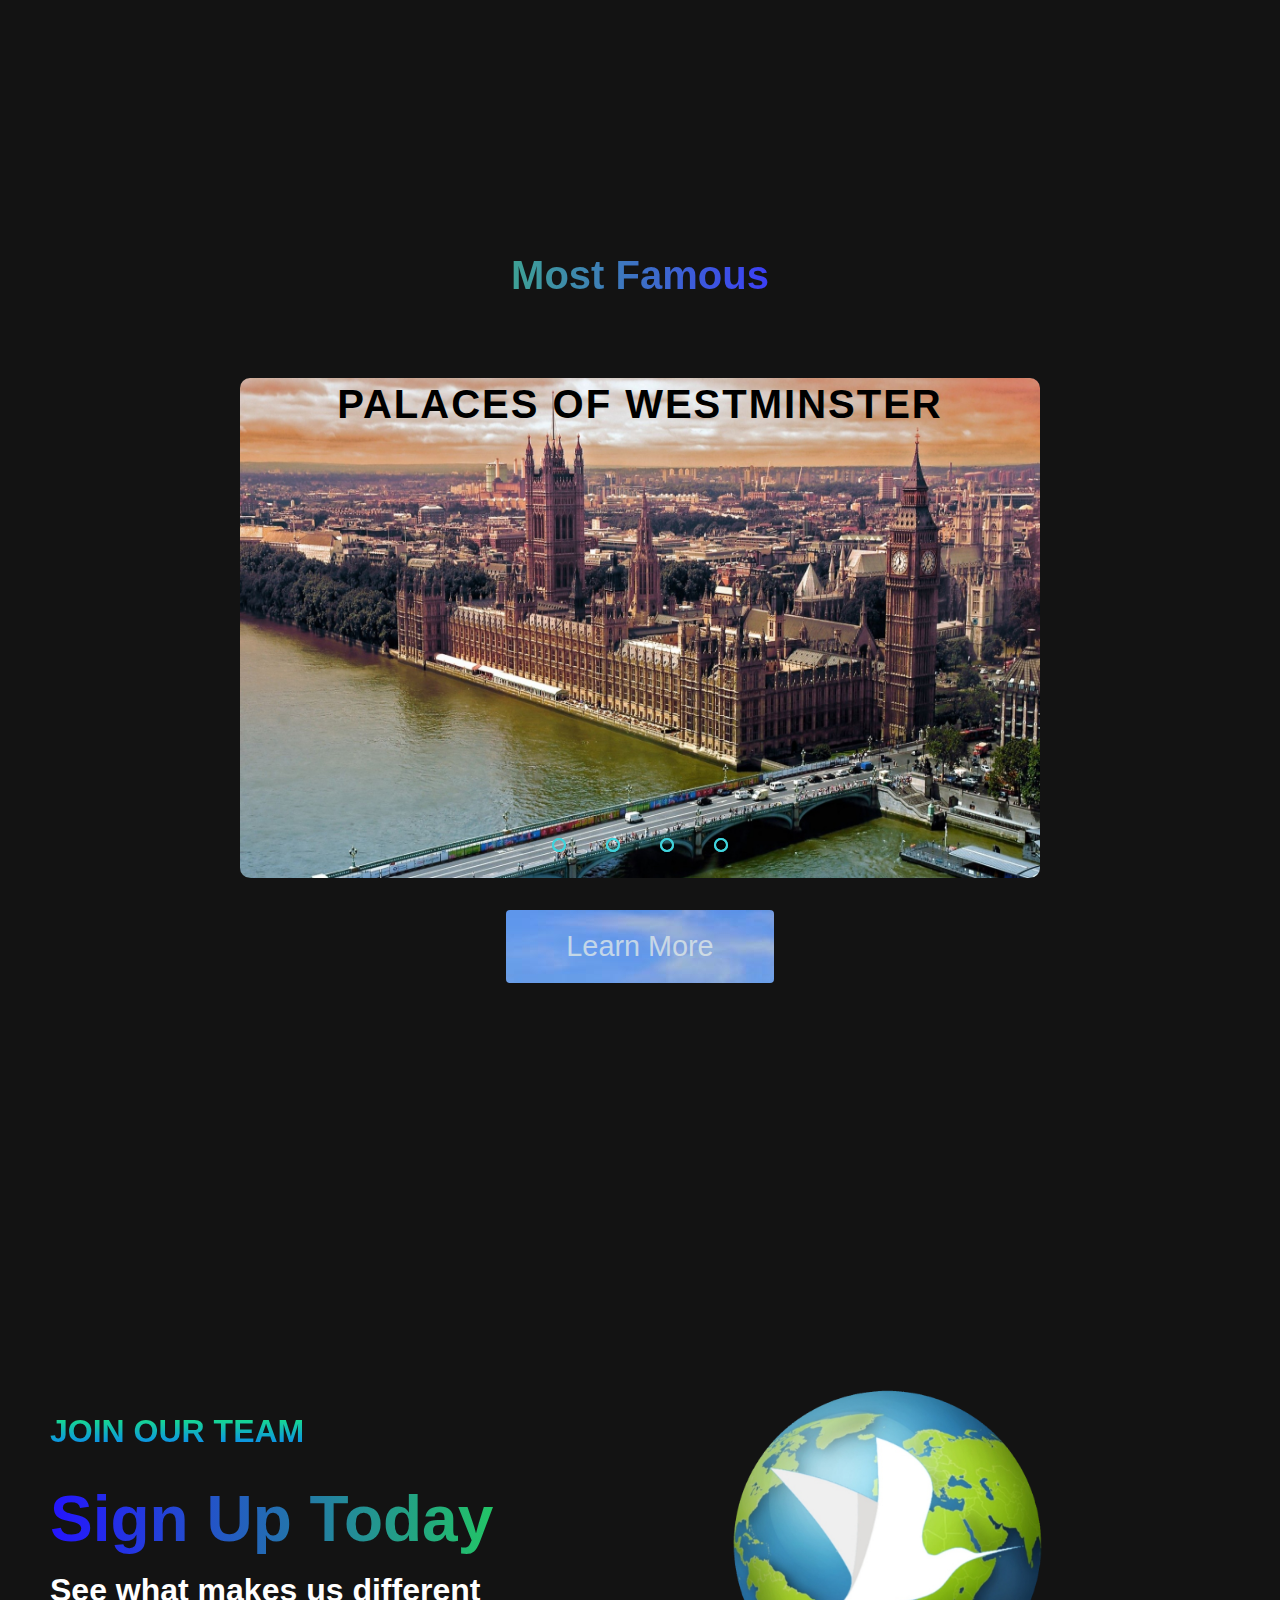
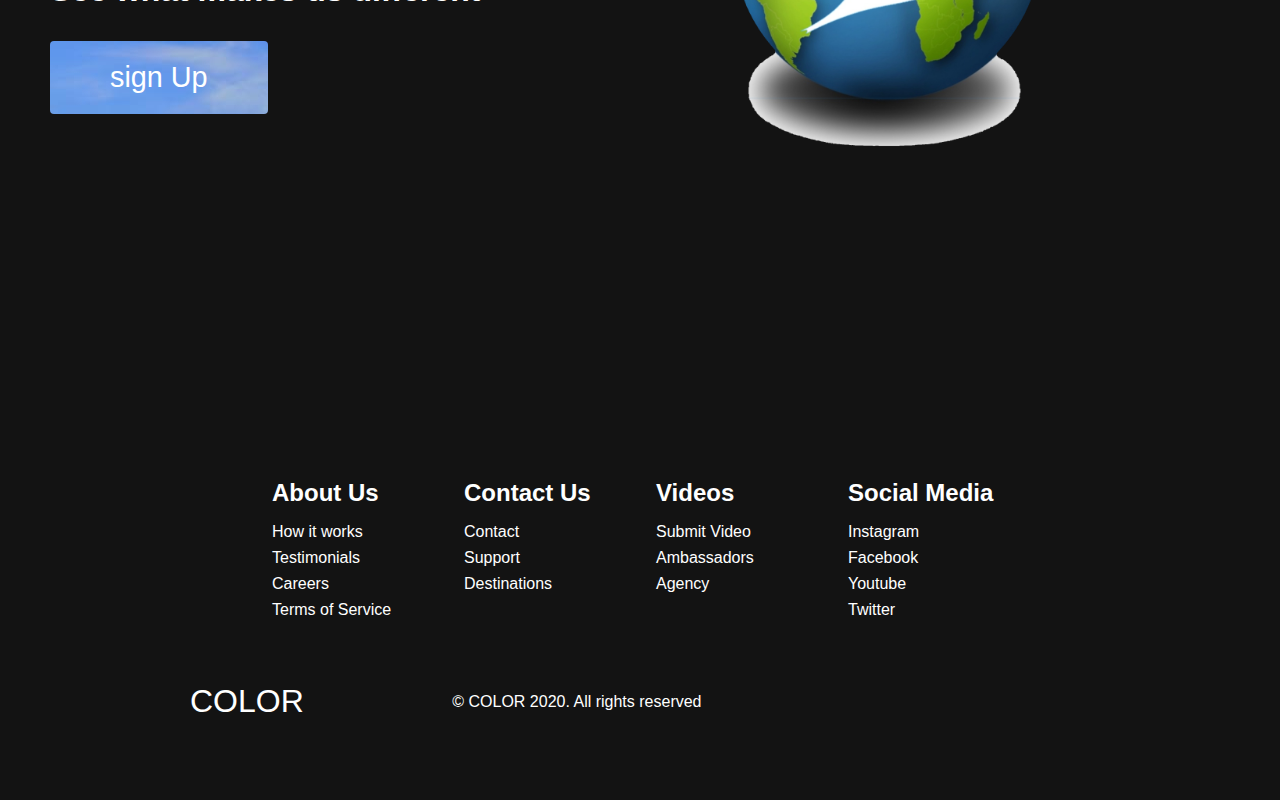
==== commit 2e2d4866: "completed__newfeaturemaycomesoon...." ====
--- a/index.html
+++ b/index.html
@@ -5,7 +5,7 @@
     <meta http-equiv="X-UA-Compatible" content="IE=edge">
     <meta name="viewport" content="width=device-width, initial-scale=1.0">
     <title>WorldView</title>
-    <link rel="icon" type="image/x-icon" href="logo.png">
+    <link rel="icon" href="logo.png">
     <link rel="stylesheet" href="style.css" />
     </head>
     <body>
@@ -55,7 +55,7 @@
             <div class="main__content">
               <h1>how to get the ticket?</h1>
               <p>Schedule a call to learn more about our services</p>
-              <button class="main__btn"><a href="/schIn.html">Schedule Call</a></button>
+              <button class="main__btn"><a href="/sch.html">Schedule Call</a></button>
             </div>
           </div>
         </div>
--- a/style.css
+++ b/style.css
@@ -85,17 +85,17 @@
   outline: none;
   border-radius: 4px;
   color:white;
-  background: white;
-  background: #0987ee; /* fallback for old browsers */
+  background: rgb(1, 81, 255);
   background: -webkit-linear-gradient(
     to right,
-    #33ff00,
-    #09eeee
+    #6eeeff8a,
+    #2556f8af
   ); /* Chrome 10-25, Safari 5.1-6 */
   background: linear-gradient(
     to right,
-    #00ff80,
-    #093eee
+    
+    #6eeeff8a,
+    #2556f8af
   ); 
   transition: all 0.3s ease;
 }
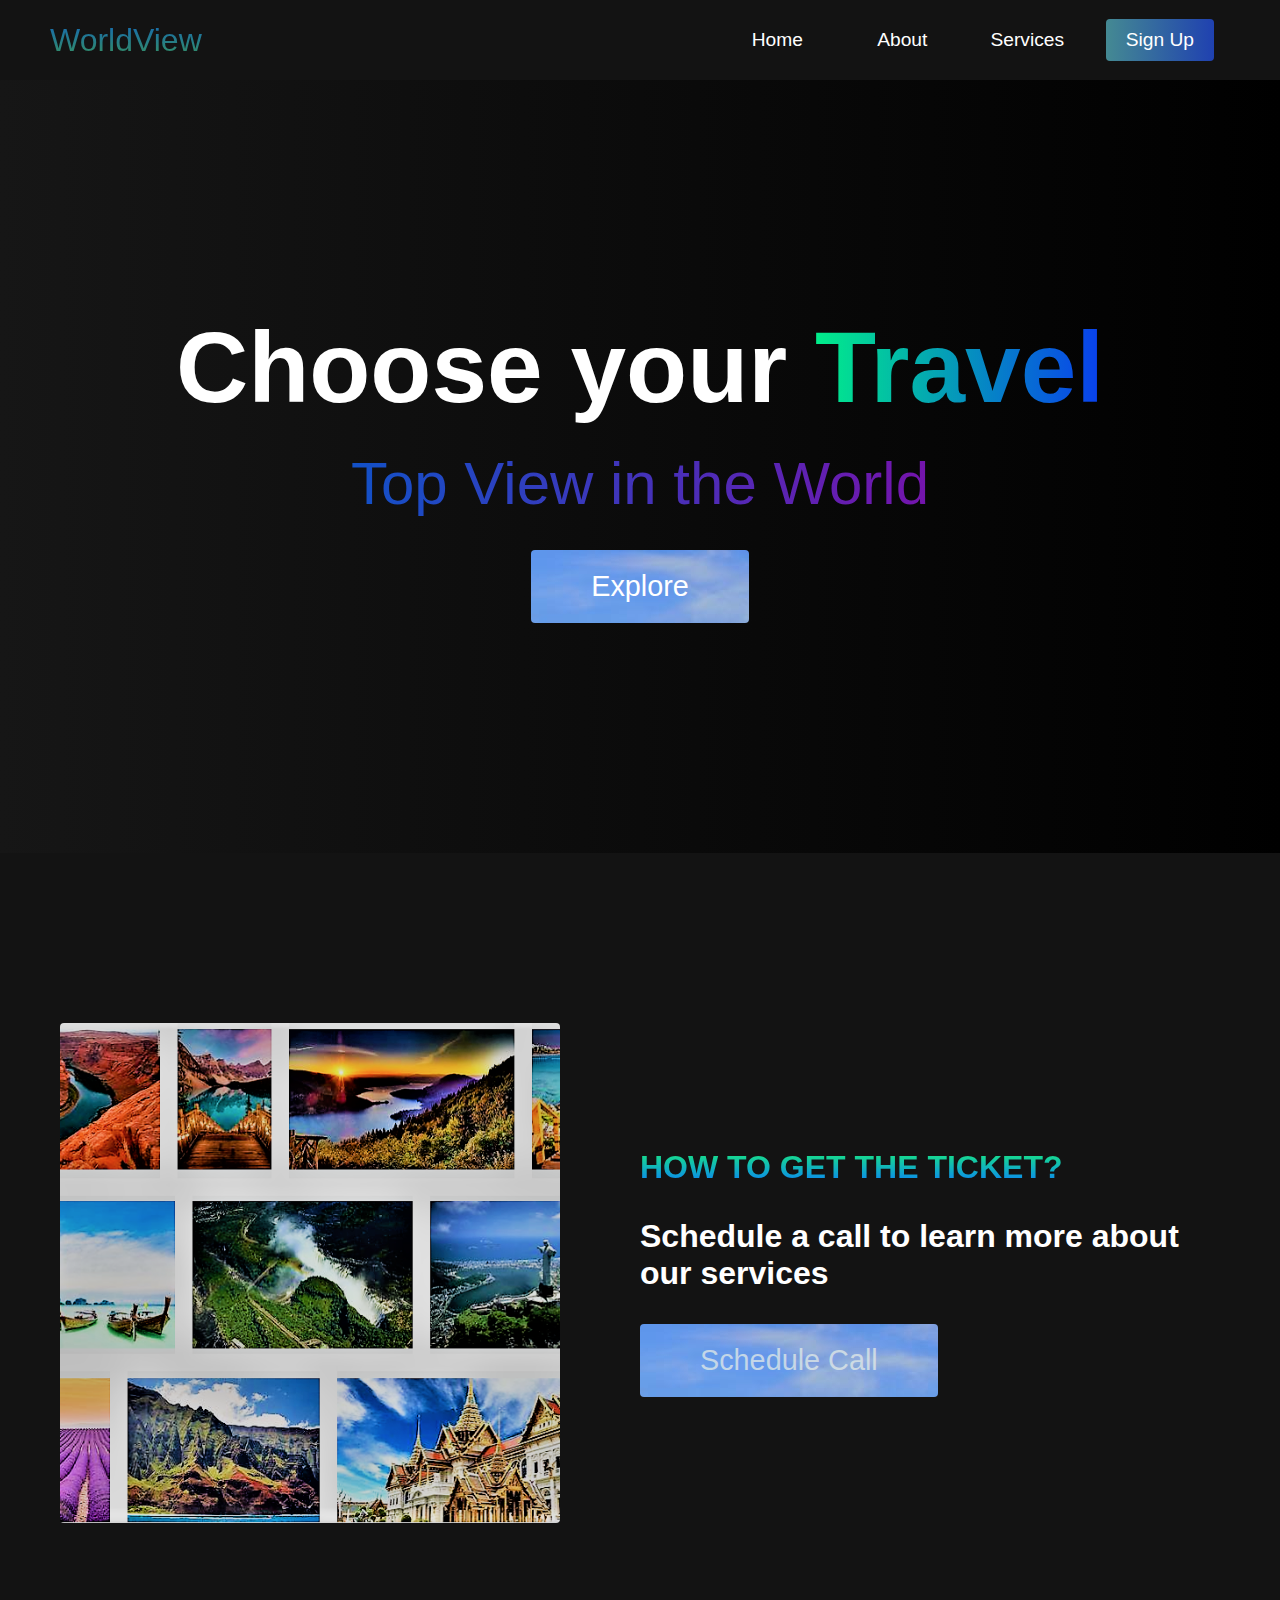
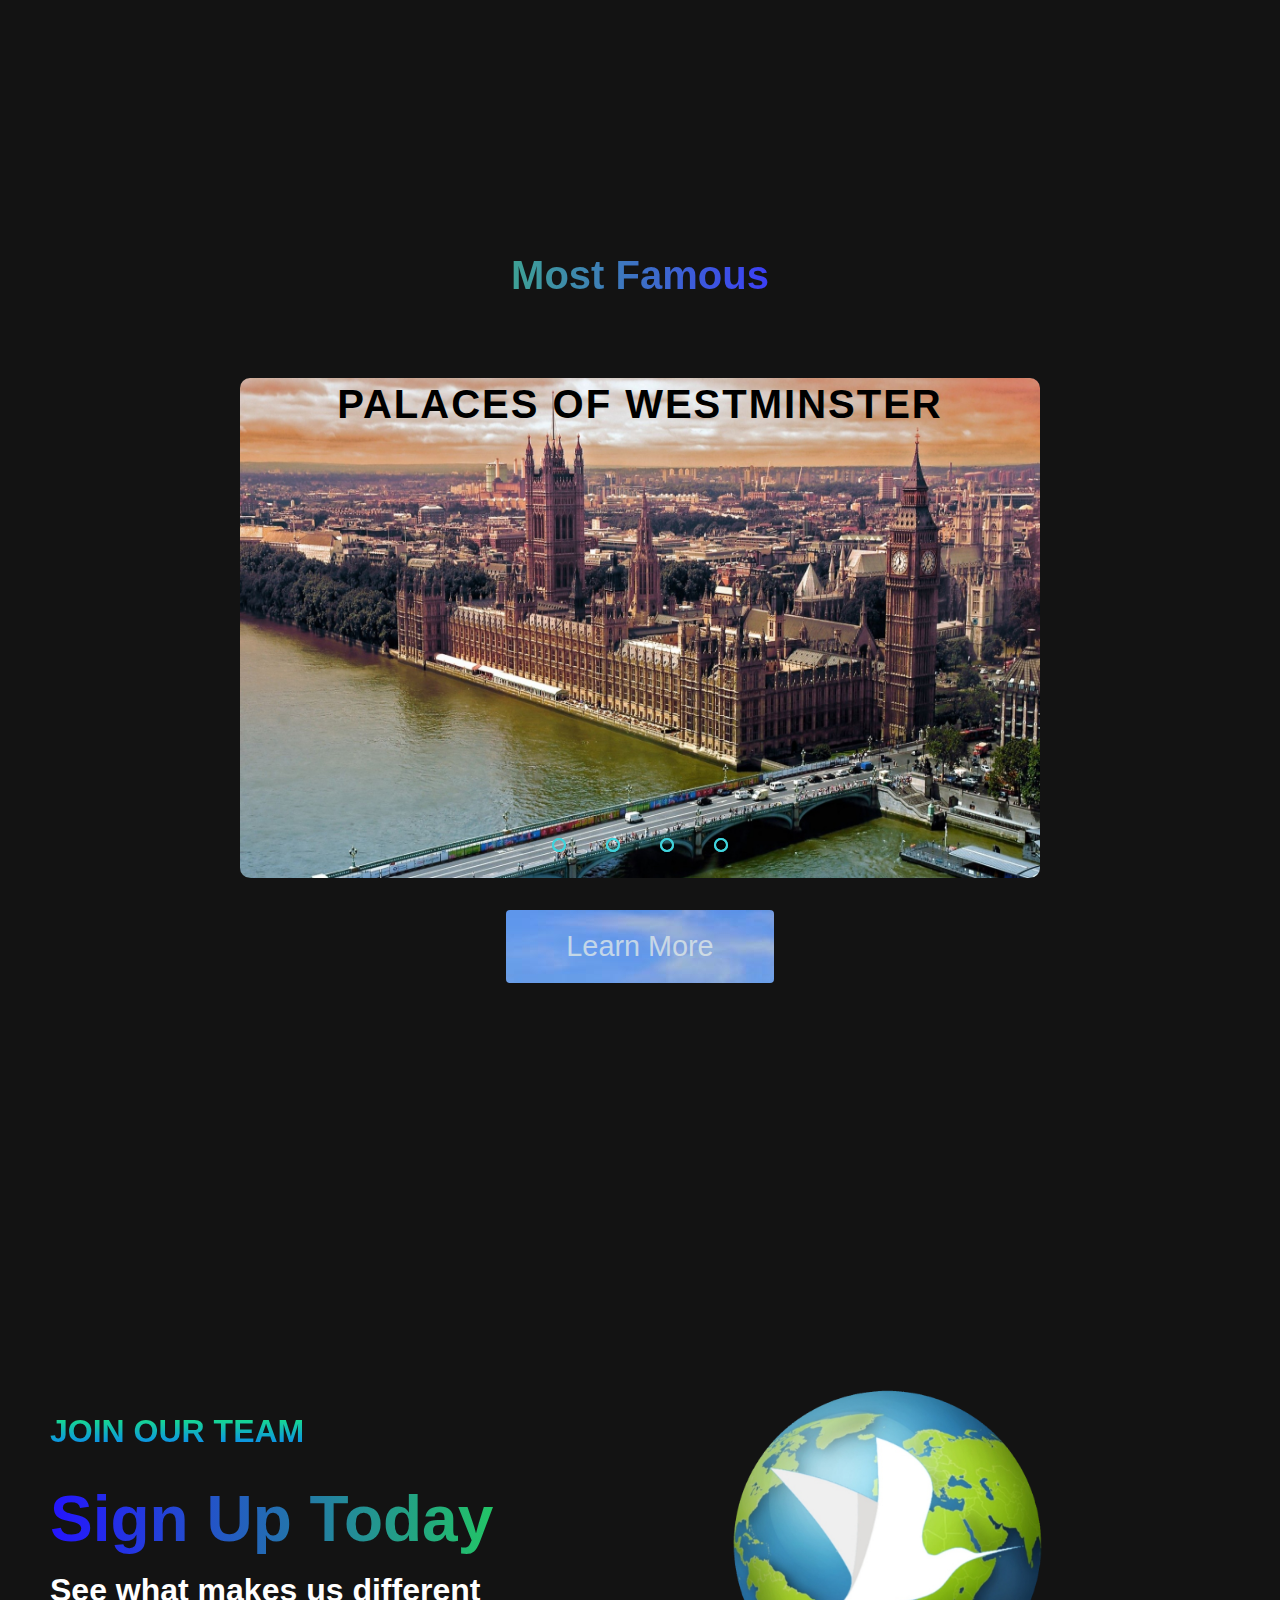
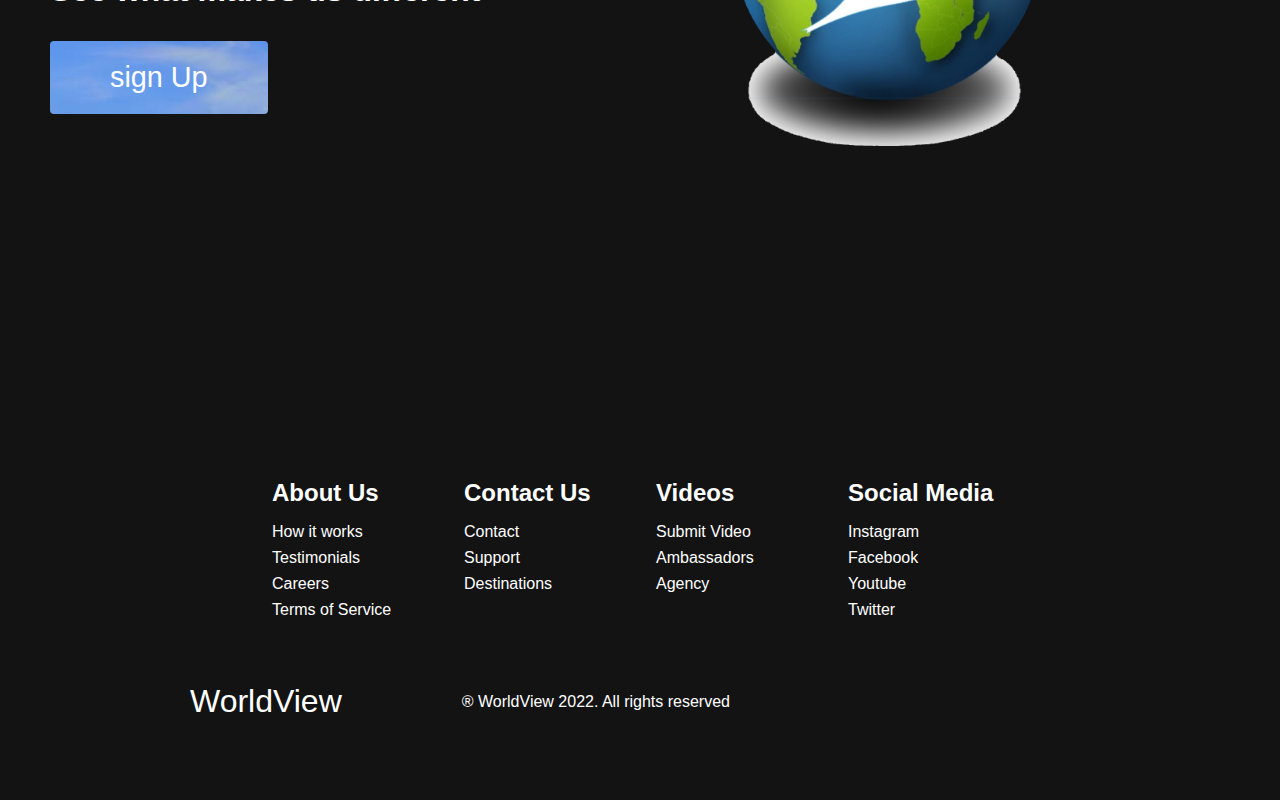
==== commit bdfc5b11: "." ====
--- a/index.html
+++ b/index.html
@@ -63,7 +63,6 @@
         <!-- Services Section -->
         <div class="services" id="services">
           <h1>Most Famous</h1>
-          
     <!--image slider start-->
     <div class="slider">
       <div class="slides">
@@ -186,9 +185,9 @@
           <section class="social__media">
             <div class="social__media--wrap">
               <div class="footer__logo">
-                <a href="/" id="footer__logo">COLOR</a>
-              </div>
-              <p class="website__rights">© COLOR 2020. All rights reserved</p>
+                <a href="/" id="footer__logo">WorldView</a>
+              </div>
+              <p class="website__rights">® WorldView 2022. All rights reserved</p>
               <div class="social__icons">
                 <a href="/" class="social__icon--link" target="_blank"
                   ><i class="fab fa-facebook"></i
